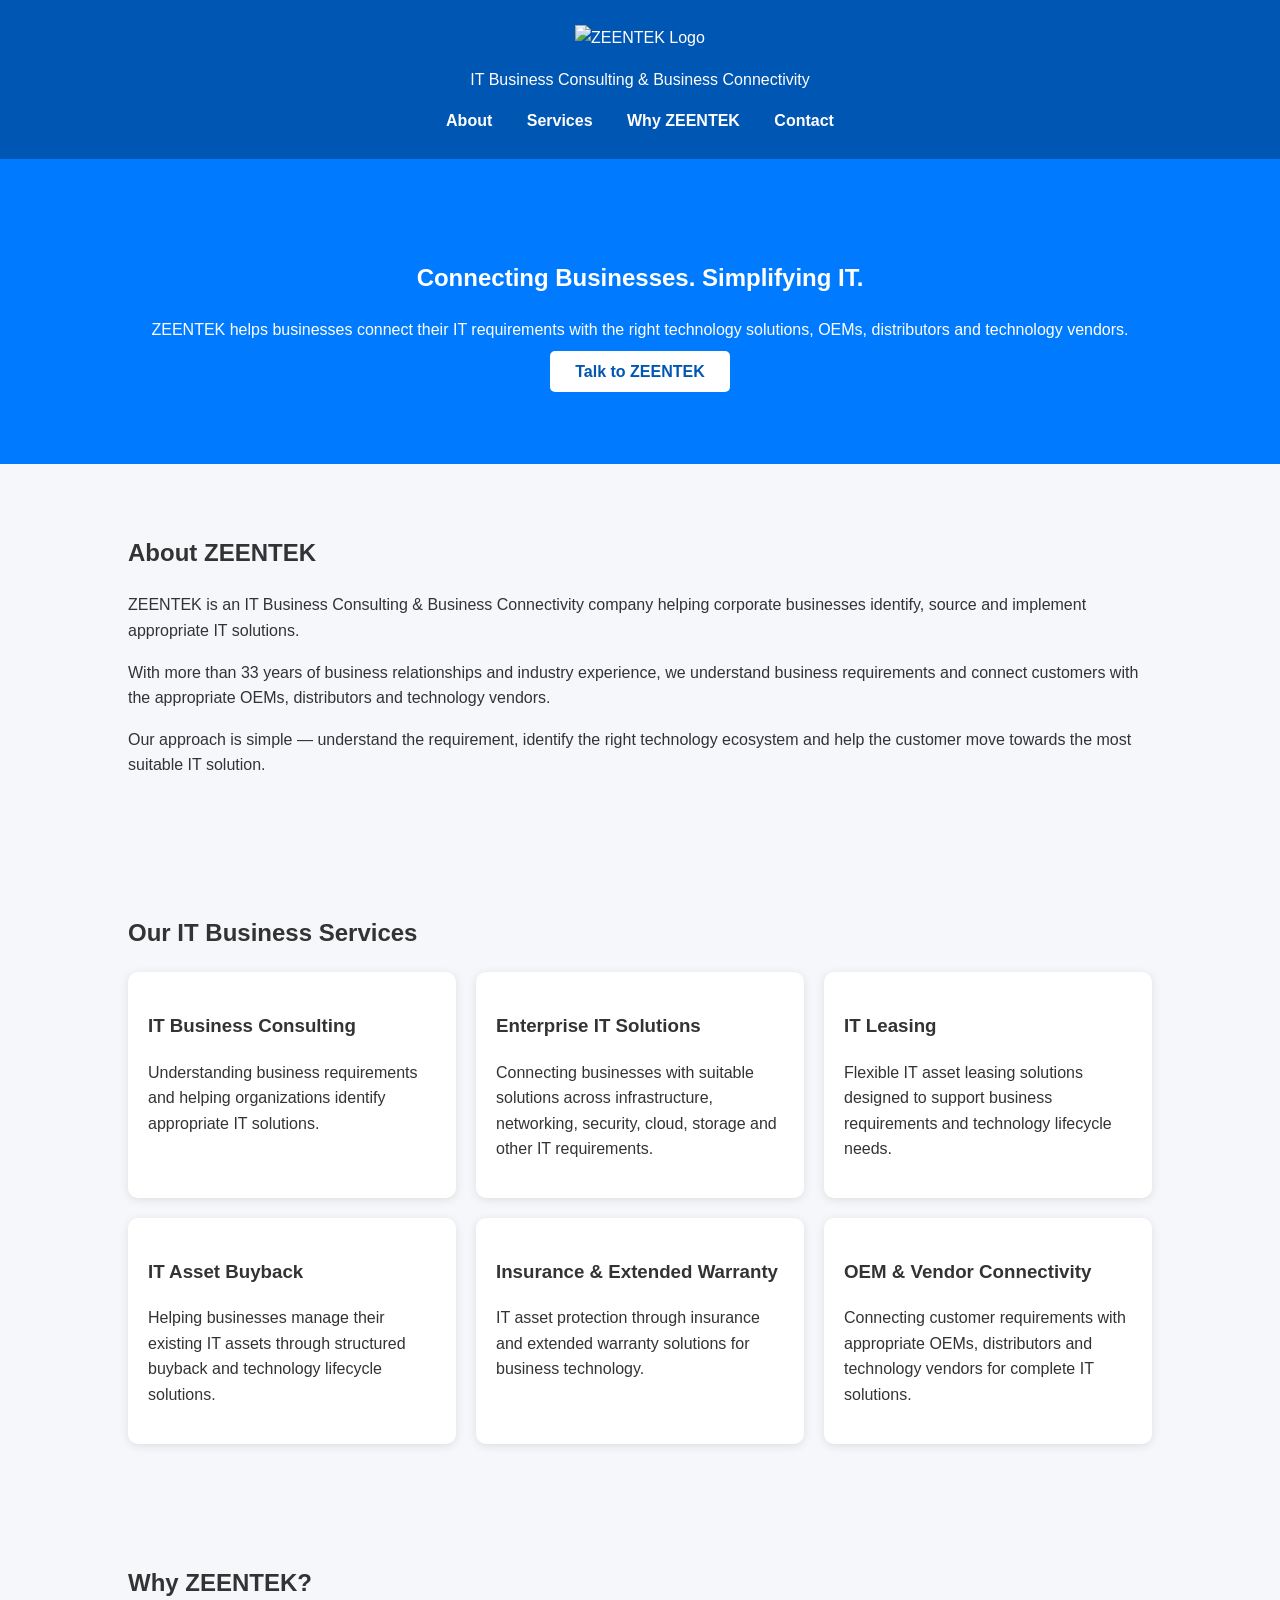
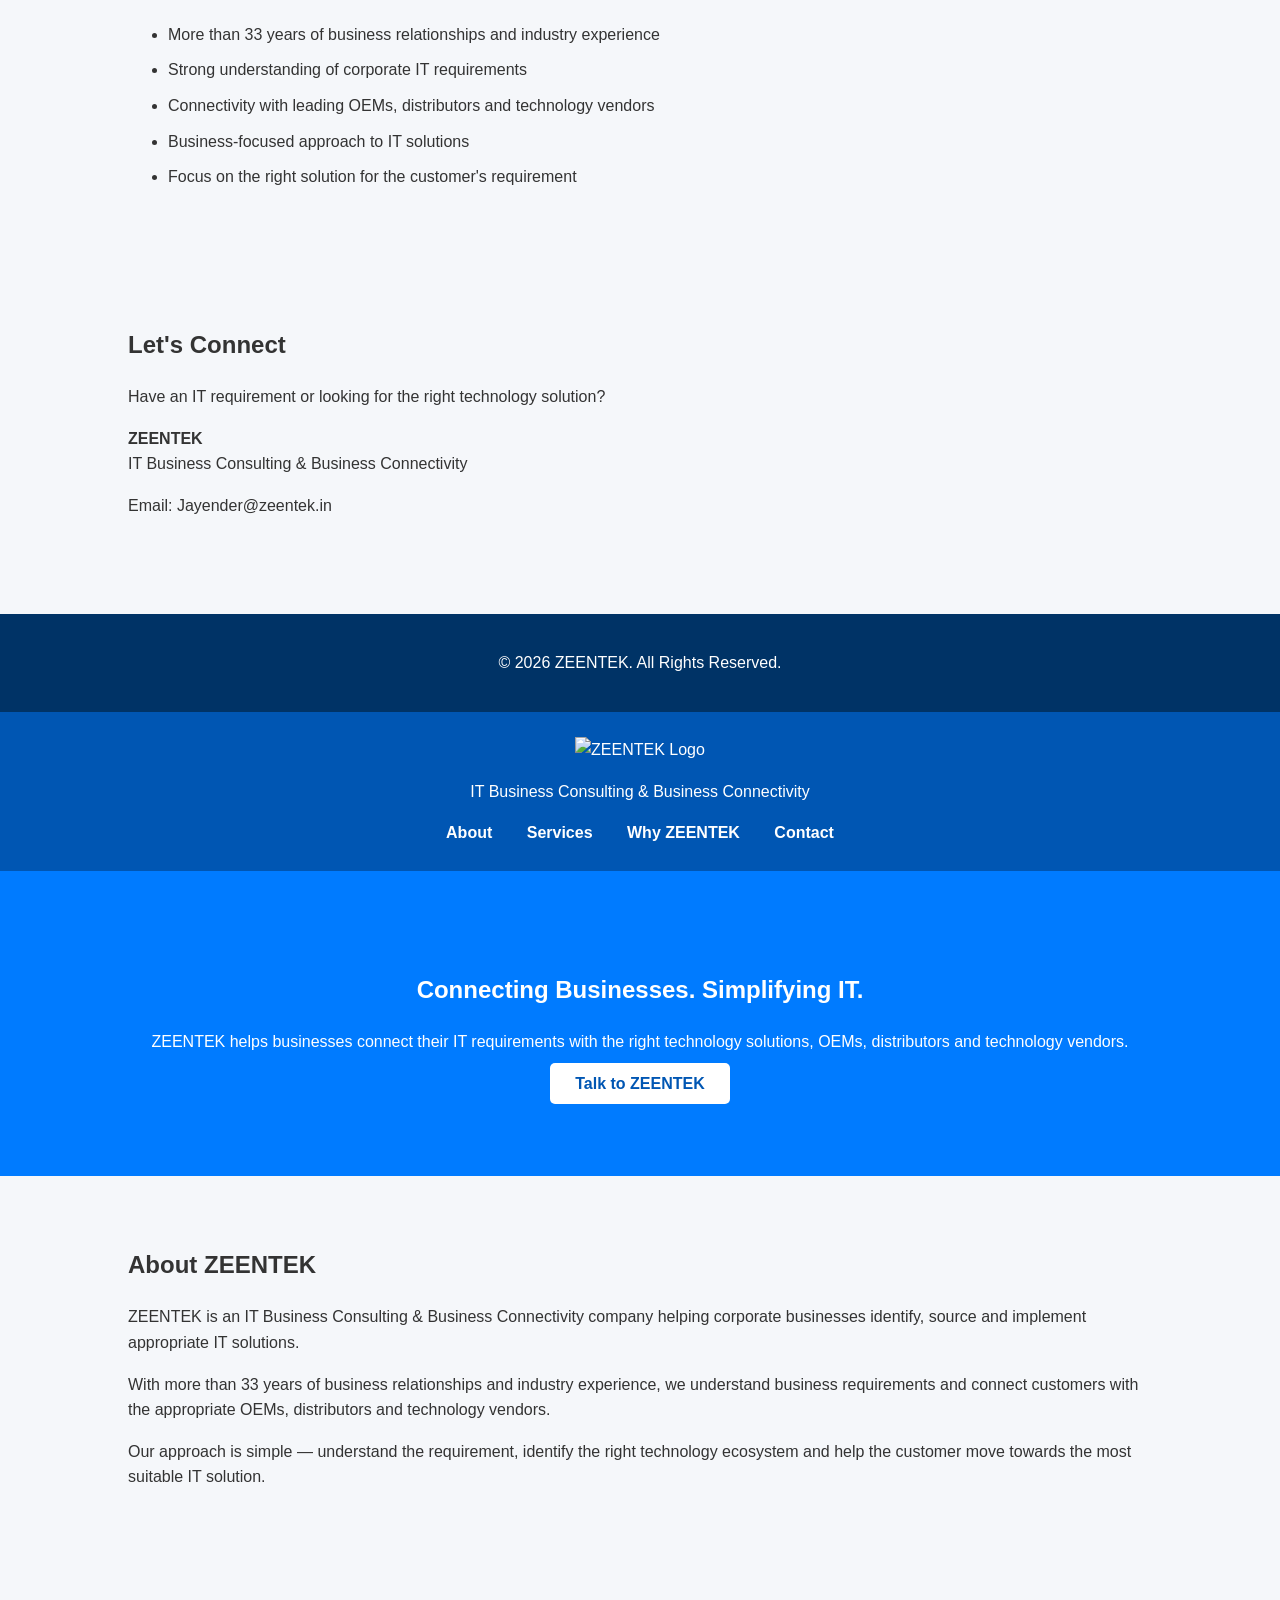
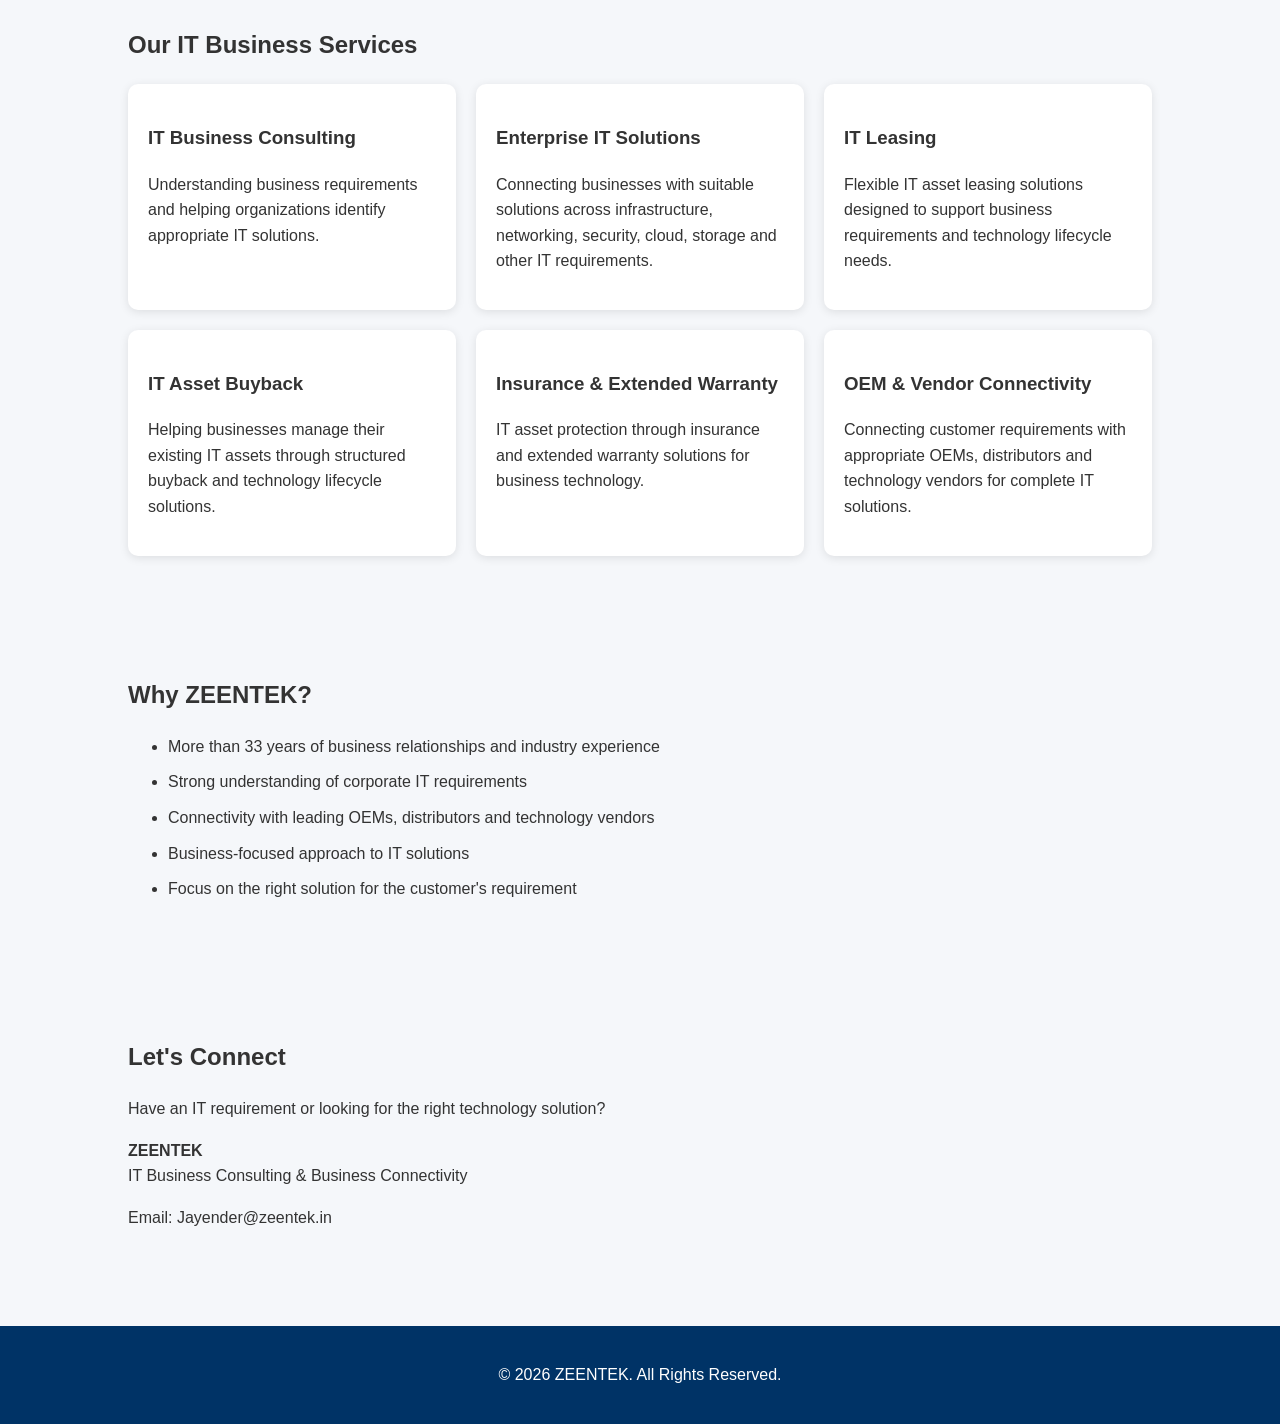
==== index.html @ 712357f9 "Update index.html" ====
<!DOCTYPE html>
<html lang="en">
<head>
<meta charset="UTF-8">
<meta name="viewport" content="width=device-width, initial-scale=1.0">

<title>ZEENTEK | IT Business Consulting & Business Connectivity</title>

<link rel="stylesheet" href="style.css">
</head>

<body>

<header>

<div class="container">

<img src="./Unnamed.png" alt="ZEENTEK Logo" class="logo">

<p>IT Business Consulting & Business Connectivity</p>

<nav>
<a href="#about">About</a>
<a href="#services">Services</a>
<a href="#why">Why ZEENTEK</a>
<a href="#contact">Contact</a>
</nav>

</div>

</header>


<section class="hero">

<h1>Connecting Businesses. Simplifying IT.</h1>

<p>
ZEENTEK helps businesses connect their IT requirements
with the right technology solutions, OEMs, distributors
and technology vendors.
</p>

<a href="#contact" class="button">Talk to ZEENTEK</a>

</section>


<section id="about">

<h2>About ZEENTEK</h2>

<p>
ZEENTEK is an IT Business Consulting & Business Connectivity
company helping corporate businesses identify, source and
implement appropriate IT solutions.
</p>

<p>
With more than 33 years of business relationships and
industry experience, we understand business requirements
and connect customers with the appropriate OEMs,
distributors and technology vendors.
</p>

<p>
Our approach is simple — understand the requirement,
identify the right technology ecosystem and help the
customer move towards the most suitable IT solution.
</p>

</section>


<section id="services">

<h2>Our IT Business Services</h2>

<div class="cards">

<div class="card">
<h3>IT Business Consulting</h3>
<p>
Understanding business requirements and helping organizations
identify appropriate IT solutions.
</p>
</div>

<div class="card">
<h3>Enterprise IT Solutions</h3>
<p>
Connecting businesses with suitable solutions across
infrastructure, networking, security, cloud, storage and
other IT requirements.
</p>
</div>

<div class="card">
<h3>IT Leasing</h3>
<p>
Flexible IT asset leasing solutions designed to support
business requirements and technology lifecycle needs.
</p>
</div>

<div class="card">
<h3>IT Asset Buyback</h3>
<p>
Helping businesses manage their existing IT assets through
structured buyback and technology lifecycle solutions.
</p>
</div>

<div class="card">
<h3>Insurance & Extended Warranty</h3>
<p>
IT asset protection through insurance and extended warranty
solutions for business technology.
</p>
</div>

<div class="card">
<h3>OEM & Vendor Connectivity</h3>
<p>
Connecting customer requirements with appropriate OEMs,
distributors and technology vendors for complete IT solutions.
</p>
</div>

</div>

</section>


<section id="why">

<h2>Why ZEENTEK?</h2>

<ul>

<li>More than 33 years of business relationships and industry experience</li>

<li>Strong understanding of corporate IT requirements</li>

<li>Connectivity with leading OEMs, distributors and technology vendors</li>

<li>Business-focused approach to IT solutions</li>

<li>Focus on the right solution for the customer's requirement</li>

</ul>

</section>


<section id="contact">

<h2>Let's Connect</h2>

<p>
Have an IT requirement or looking for the right technology solution?
</p>

<p>
<strong>ZEENTEK</strong><br>
IT Business Consulting & Business Connectivity
</p>

<p>
Email: Jayender@zeentek.in
</p>

</section>


<footer>

<p>© 2026 ZEENTEK. All Rights Reserved.</p>

</footer>

</body>
</html>


<!DOCTYPE html>
<html lang="en">
<head>
<meta charset="UTF-8">
<meta name="viewport" content="width=device-width, initial-scale=1.0">

<title>ZEENTEK | IT Business Consulting & Business Connectivity</title>

<link rel="stylesheet" href="style.css">
</head>

<body>

<header>

<div class="container">

<img src="Unnamed.png" alt="ZEENTEK Logo" class="logo">

<p>IT Business Consulting & Business Connectivity</p>

<nav>
<a href="#about">About</a>
<a href="#services">Services</a>
<a href="#why">Why ZEENTEK</a>
<a href="#contact">Contact</a>
</nav>

</div>

</header>


<section class="hero">

<h1>Connecting Businesses. Simplifying IT.</h1>

<p>
ZEENTEK helps businesses connect their IT requirements
with the right technology solutions, OEMs, distributors
and technology vendors.
</p>

<a href="#contact" class="button">Talk to ZEENTEK</a>

</section>


<section id="about">

<h2>About ZEENTEK</h2>

<p>
ZEENTEK is an IT Business Consulting & Business Connectivity
company helping corporate businesses identify, source and
implement appropriate IT solutions.
</p>

<p>
With more than 33 years of business relationships and
industry experience, we understand business requirements
and connect customers with the appropriate OEMs,
distributors and technology vendors.
</p>

<p>
Our approach is simple — understand the requirement,
identify the right technology ecosystem and help the
customer move towards the most suitable IT solution.
</p>

</section>


<section id="services">

<h2>Our IT Business Services</h2>

<div class="cards">

<div class="card">
<h3>IT Business Consulting</h3>
<p>
Understanding business requirements and helping organizations
identify appropriate IT solutions.
</p>
</div>

<div class="card">
<h3>Enterprise IT Solutions</h3>
<p>
Connecting businesses with suitable solutions across
infrastructure, networking, security, cloud, storage and
other IT requirements.
</p>
</div>

<div class="card">
<h3>IT Leasing</h3>
<p>
Flexible IT asset leasing solutions designed to support
business requirements and technology lifecycle needs.
</p>
</div>

<div class="card">
<h3>IT Asset Buyback</h3>
<p>
Helping businesses manage their existing IT assets through
structured buyback and technology lifecycle solutions.
</p>
</div>

<div class="card">
<h3>Insurance & Extended Warranty</h3>
<p>
IT asset protection through insurance and extended warranty
solutions for business technology.
</p>
</div>

<div class="card">
<h3>OEM & Vendor Connectivity</h3>
<p>
Connecting customer requirements with appropriate OEMs,
distributors and technology vendors for complete IT solutions.
</p>
</div>

</div>

</section>


<section id="why">

<h2>Why ZEENTEK?</h2>

<ul>

<li>More than 33 years of business relationships and industry experience</li>

<li>Strong understanding of corporate IT requirements</li>

<li>Connectivity with leading OEMs, distributors and technology vendors</li>

<li>Business-focused approach to IT solutions</li>

<li>Focus on the right solution for the customer's requirement</li>

</ul>

</section>


<section id="contact">

<h2>Let's Connect</h2>

<p>
Have an IT requirement or looking for the right technology solution?
</p>

<p>
<strong>ZEENTEK</strong><br>
IT Business Consulting & Business Connectivity
</p>

<p>
Email: Jayender@zeentek.in
</p>

</section>


<footer>

<p>© 2026 ZEENTEK. All Rights Reserved.</p>

</footer>

</body>
</html>
---- style.css ----
body{

font-family:Arial,Helvetica,sans-serif;

margin:0;

padding:0;

background:#f5f7fa;

color:#333;

line-height:1.6;

}

header{

background:#0056b3;

color:white;

padding:25px;

text-align:center;

}

header h1{

margin:0;

font-size:42px;

}

nav{

margin-top:15px;

}

nav a{

color:white;

text-decoration:none;

margin:0 15px;

font-weight:bold;

}

.hero{

background:#007bff;

color:white;

padding:80px 20px;

text-align:center;

}

.hero h2{

font-size:38px;

margin-bottom:20px;

}

.button{

background:white;

color:#0056b3;

padding:12px 25px;

text-decoration:none;

border-radius:5px;

font-weight:bold;

}

section{

padding:50px 10%;

}

.cards{

display:grid;

grid-template-columns:repeat(auto-fit,minmax(250px,1fr));

gap:20px;

}

.card{

background:white;

padding:20px;

border-radius:10px;

box-shadow:0 2px 10px rgba(0,0,0,0.1);

}

footer{

background:#003366;

color:white;

text-align:center;

padding:20px;

margin-top:30px;

}

ul li{

margin-bottom:10px;
}
---- style.css ----
body{

font-family:Arial,Helvetica,sans-serif;

margin:0;

padding:0;

background:#f5f7fa;

color:#333;

line-height:1.6;

}

header{

background:#0056b3;

color:white;

padding:25px;

text-align:center;

}

header h1{

margin:0;

font-size:42px;

}

nav{

margin-top:15px;

}

nav a{

color:white;

text-decoration:none;

margin:0 15px;

font-weight:bold;

}

.hero{

background:#007bff;

color:white;

padding:80px 20px;

text-align:center;

}

.hero h2{

font-size:38px;

margin-bottom:20px;

}

.button{

background:white;

color:#0056b3;

padding:12px 25px;

text-decoration:none;

border-radius:5px;

font-weight:bold;

}

section{

padding:50px 10%;

}

.cards{

display:grid;

grid-template-columns:repeat(auto-fit,minmax(250px,1fr));

gap:20px;

}

.card{

background:white;

padding:20px;

border-radius:10px;

box-shadow:0 2px 10px rgba(0,0,0,0.1);

}

footer{

background:#003366;

color:white;

text-align:center;

padding:20px;

margin-top:30px;

}

ul li{

margin-bottom:10px;
}
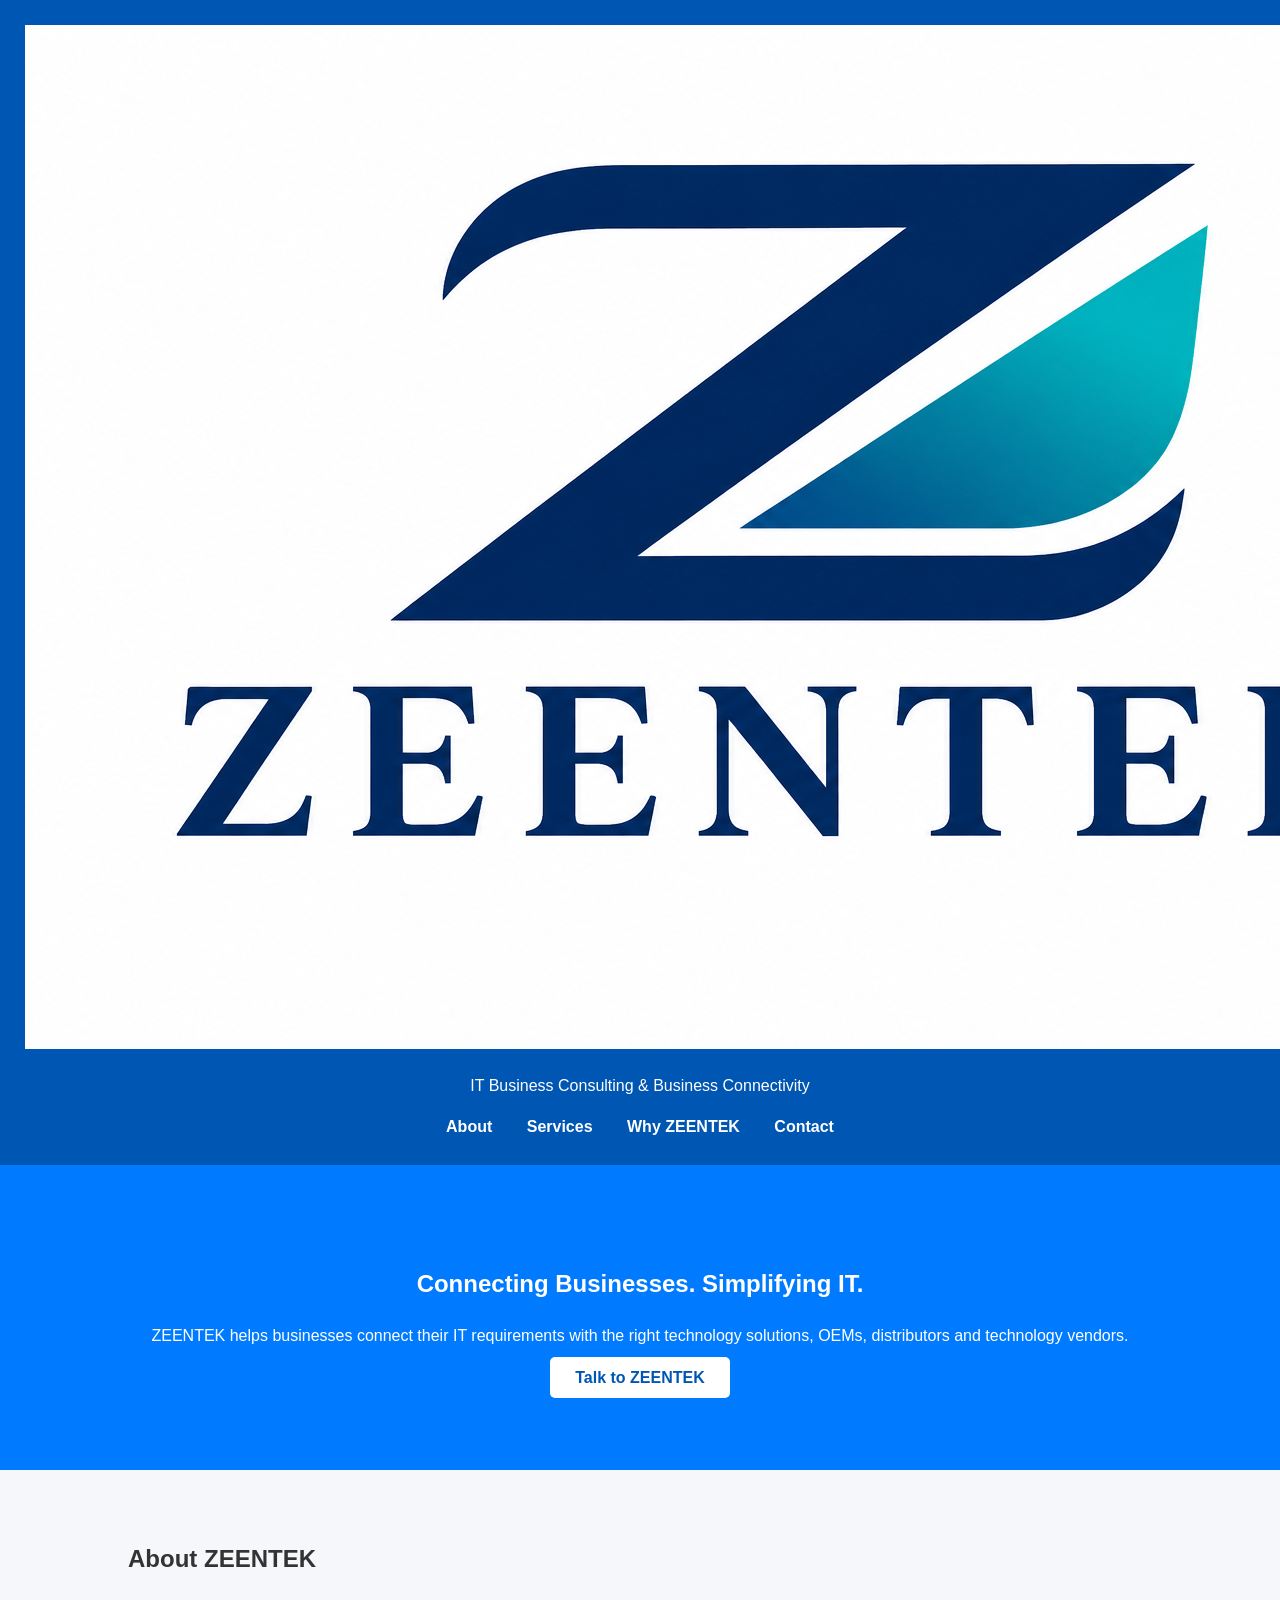
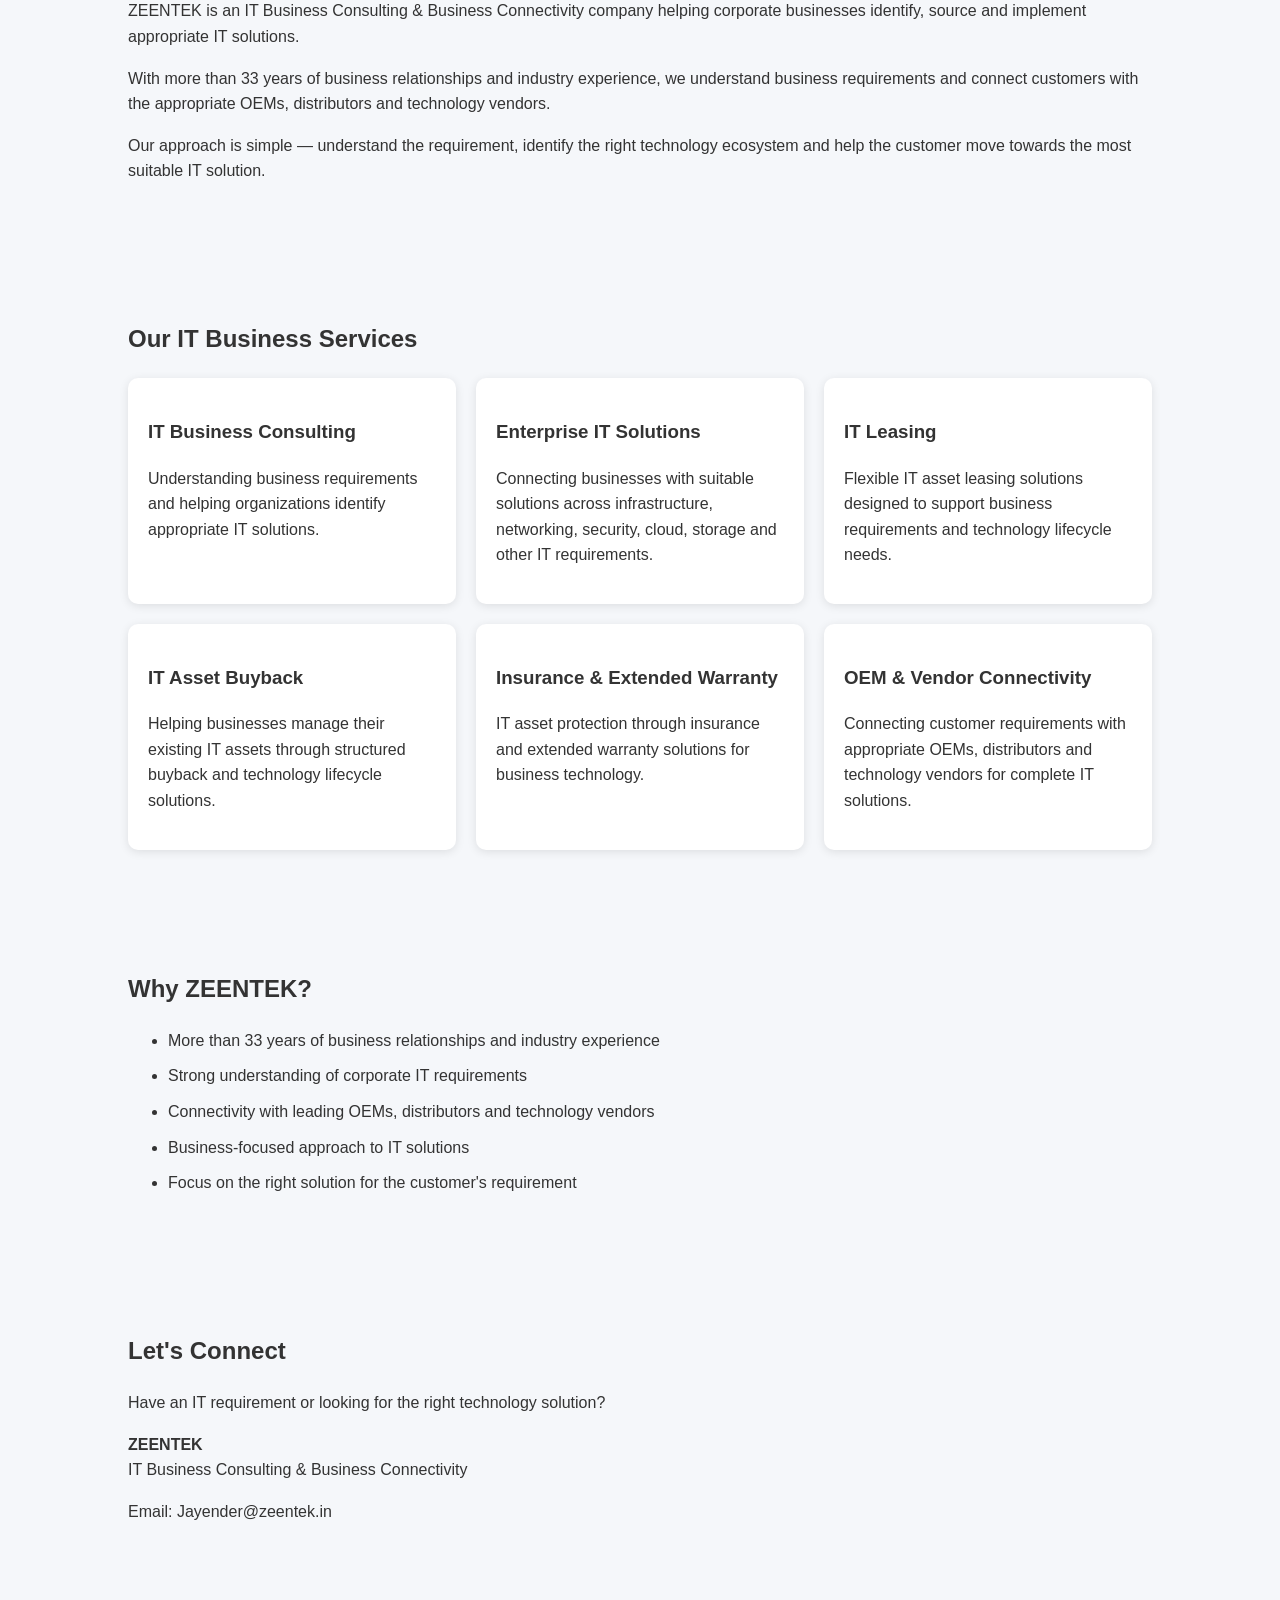
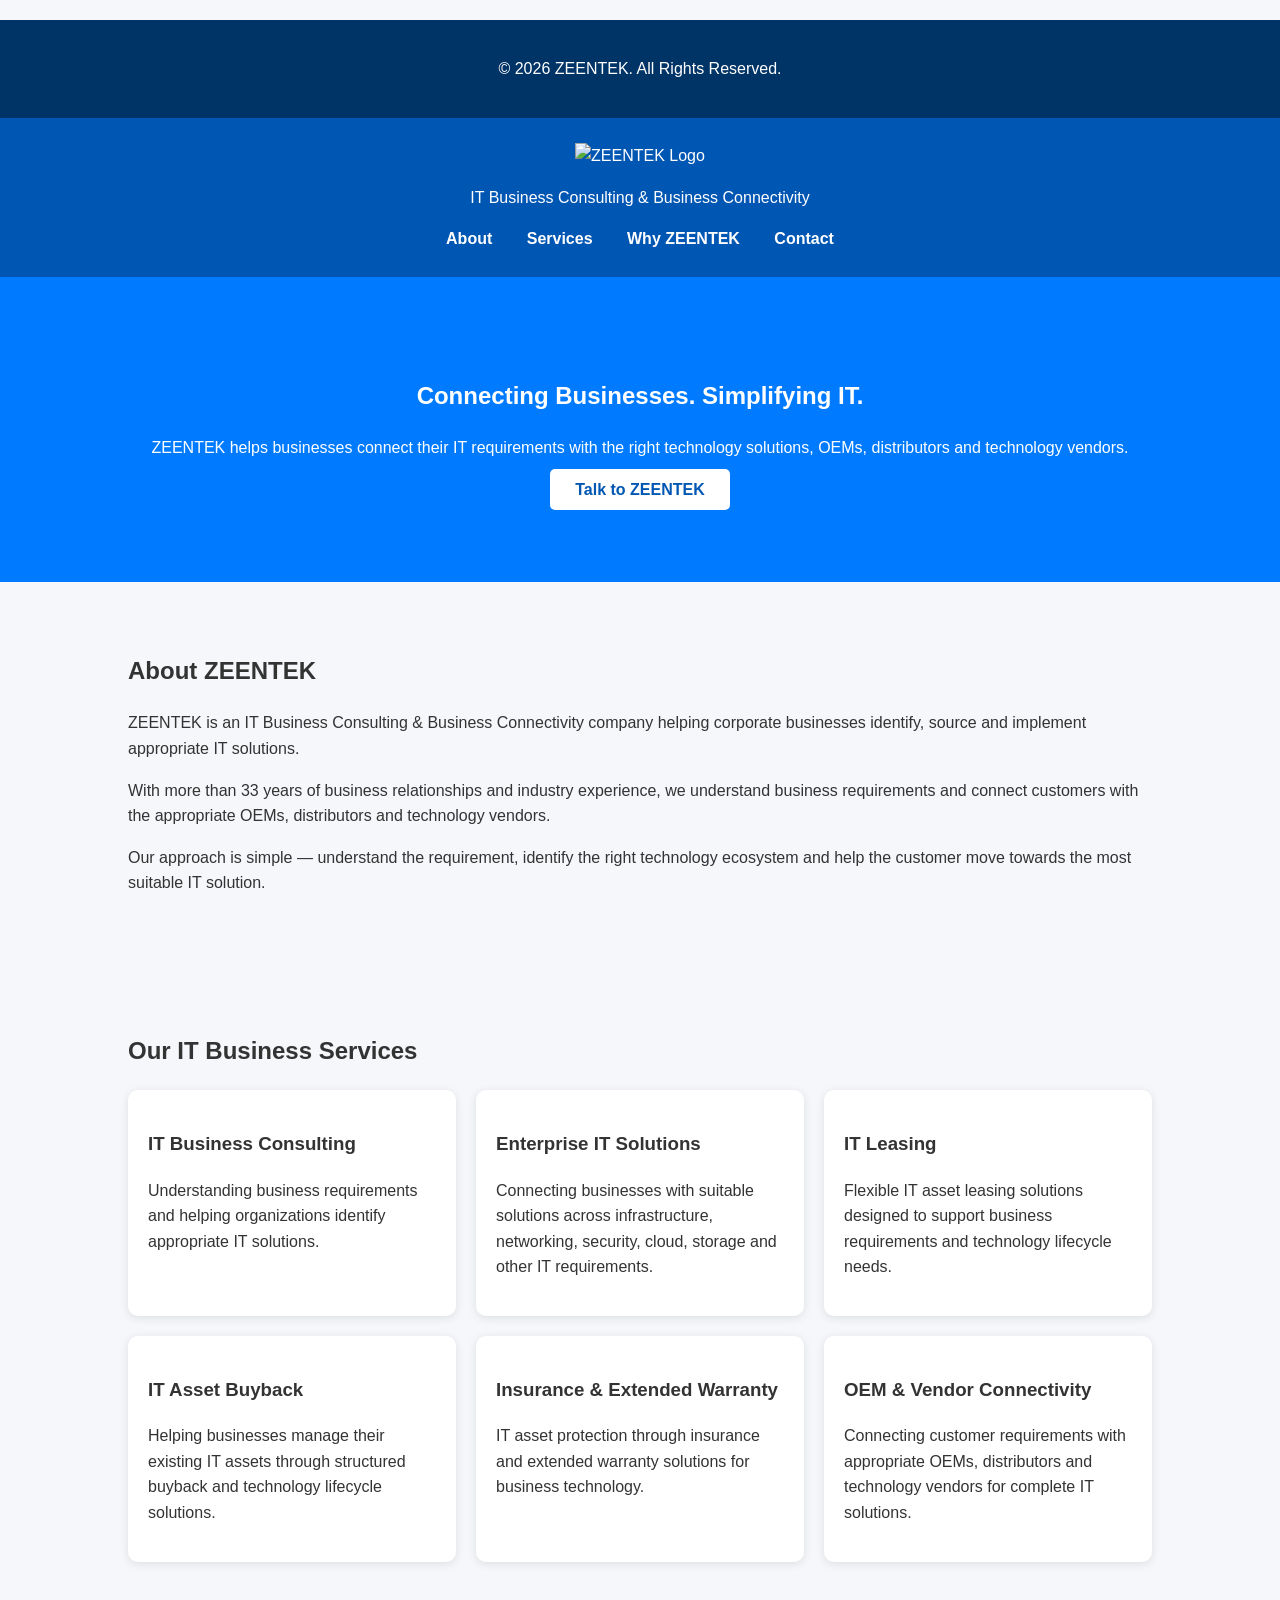
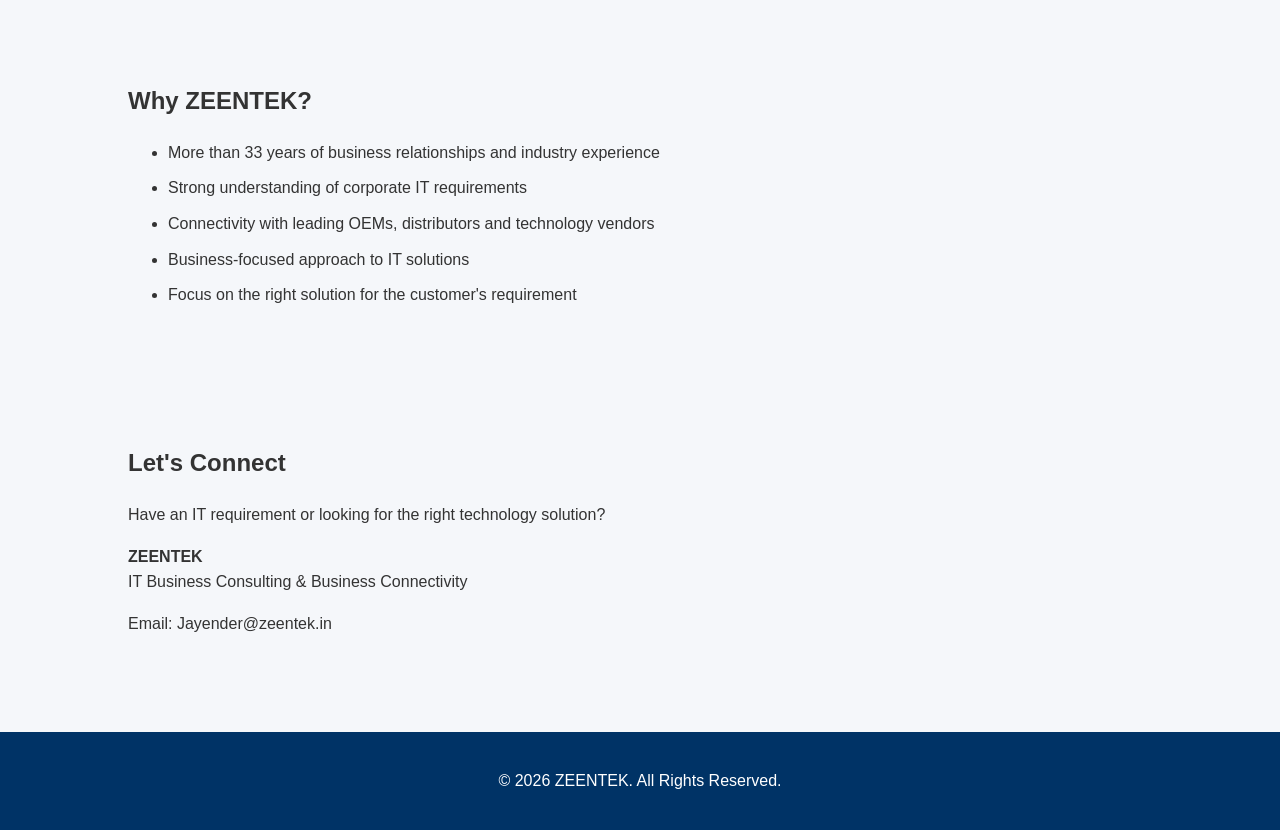
==== commit 14984bd0: "Update index.html" ====
--- a/index.html
+++ b/index.html
@@ -15,7 +15,7 @@
 
 <div class="container">
 
-<img src="./Unnamed.png" alt="ZEENTEK Logo" class="logo">
+<img src="./unnamed.png" alt="ZEENTEK Logo" class="logo">
 
 <p>IT Business Consulting & Business Connectivity</p>
 
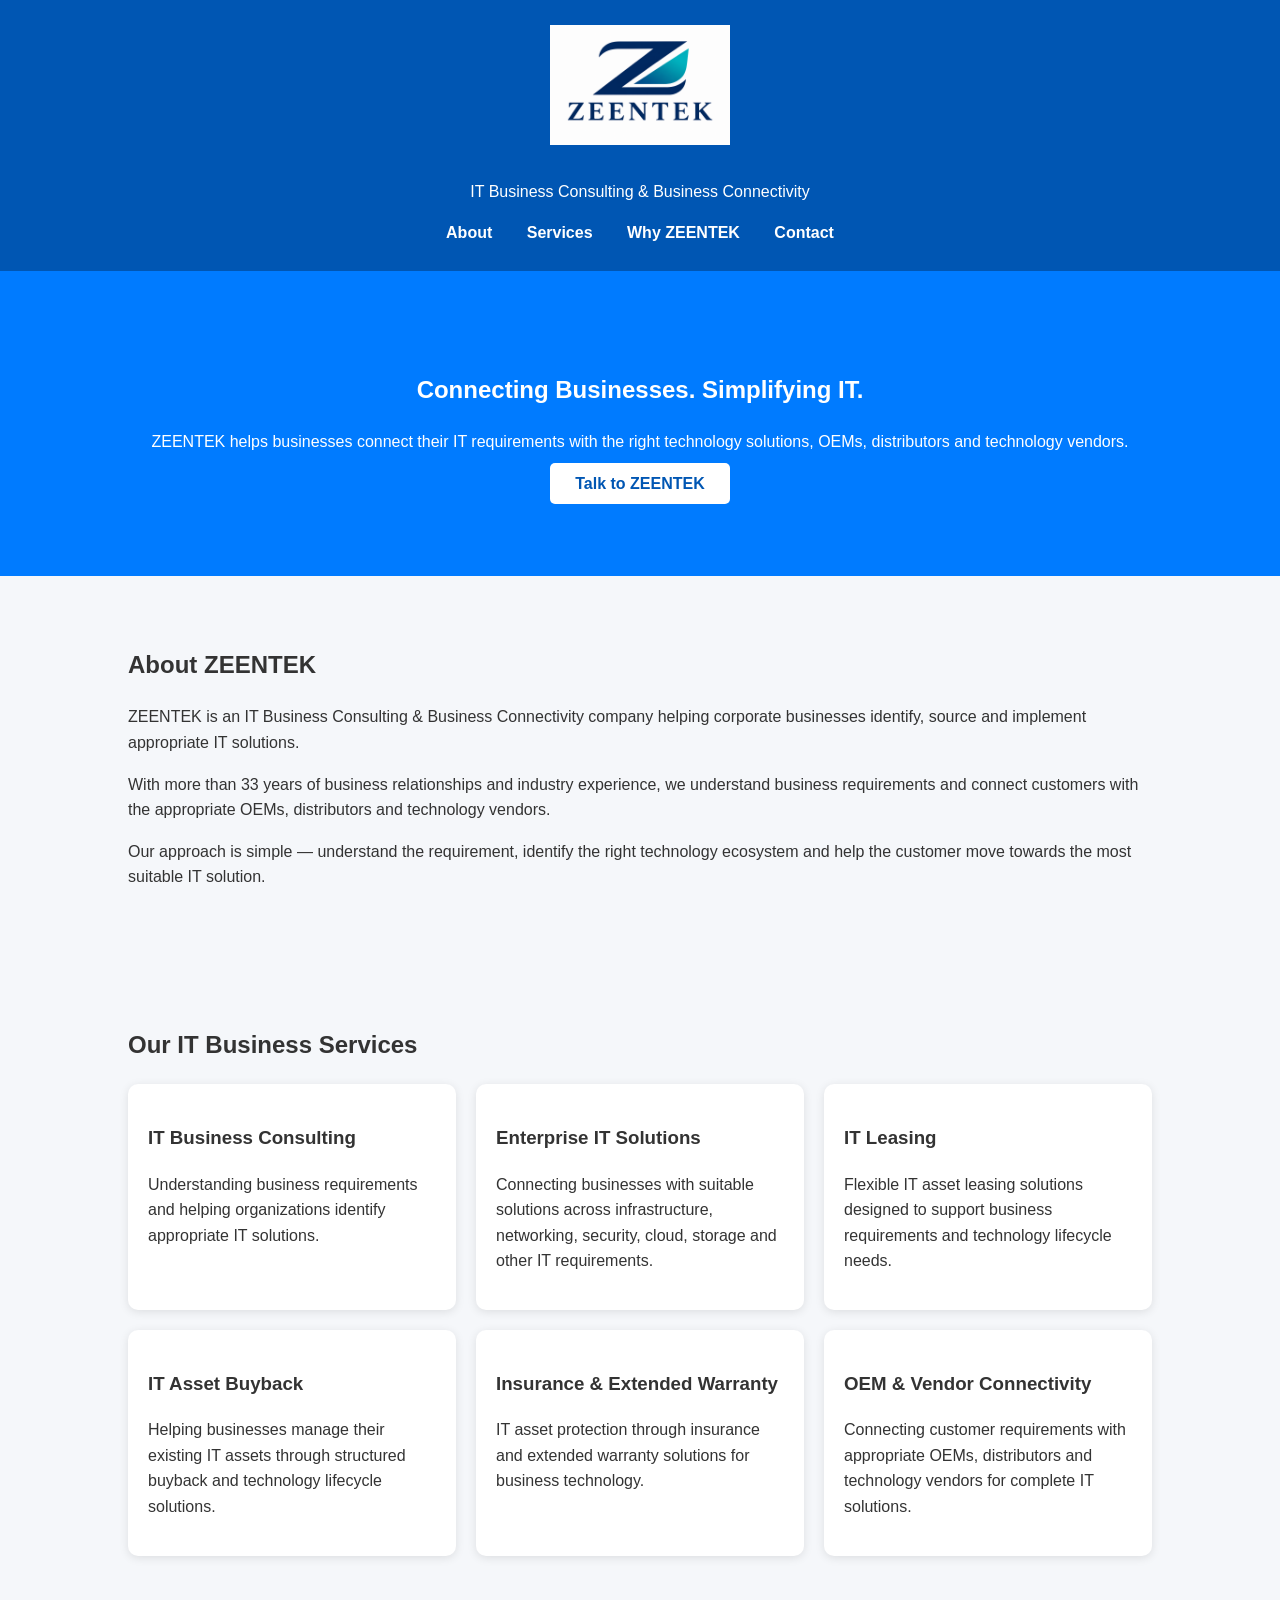
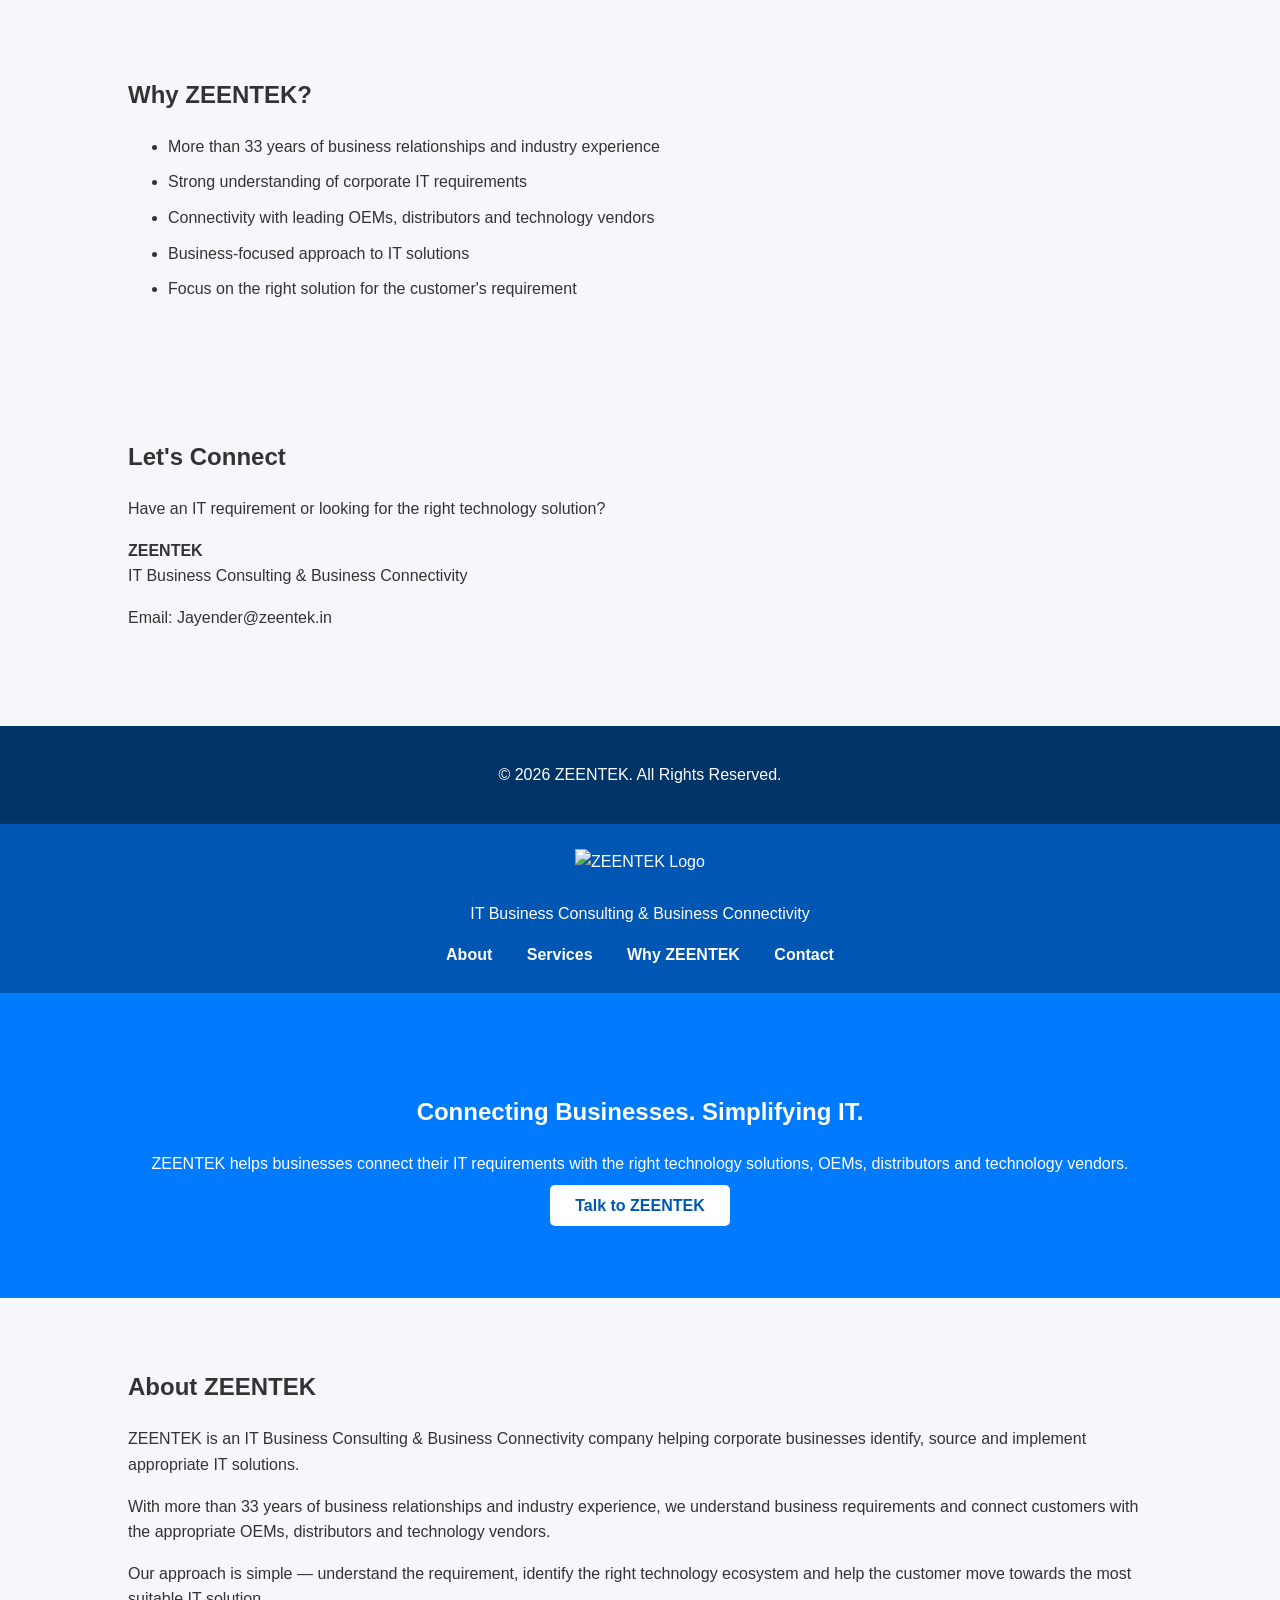
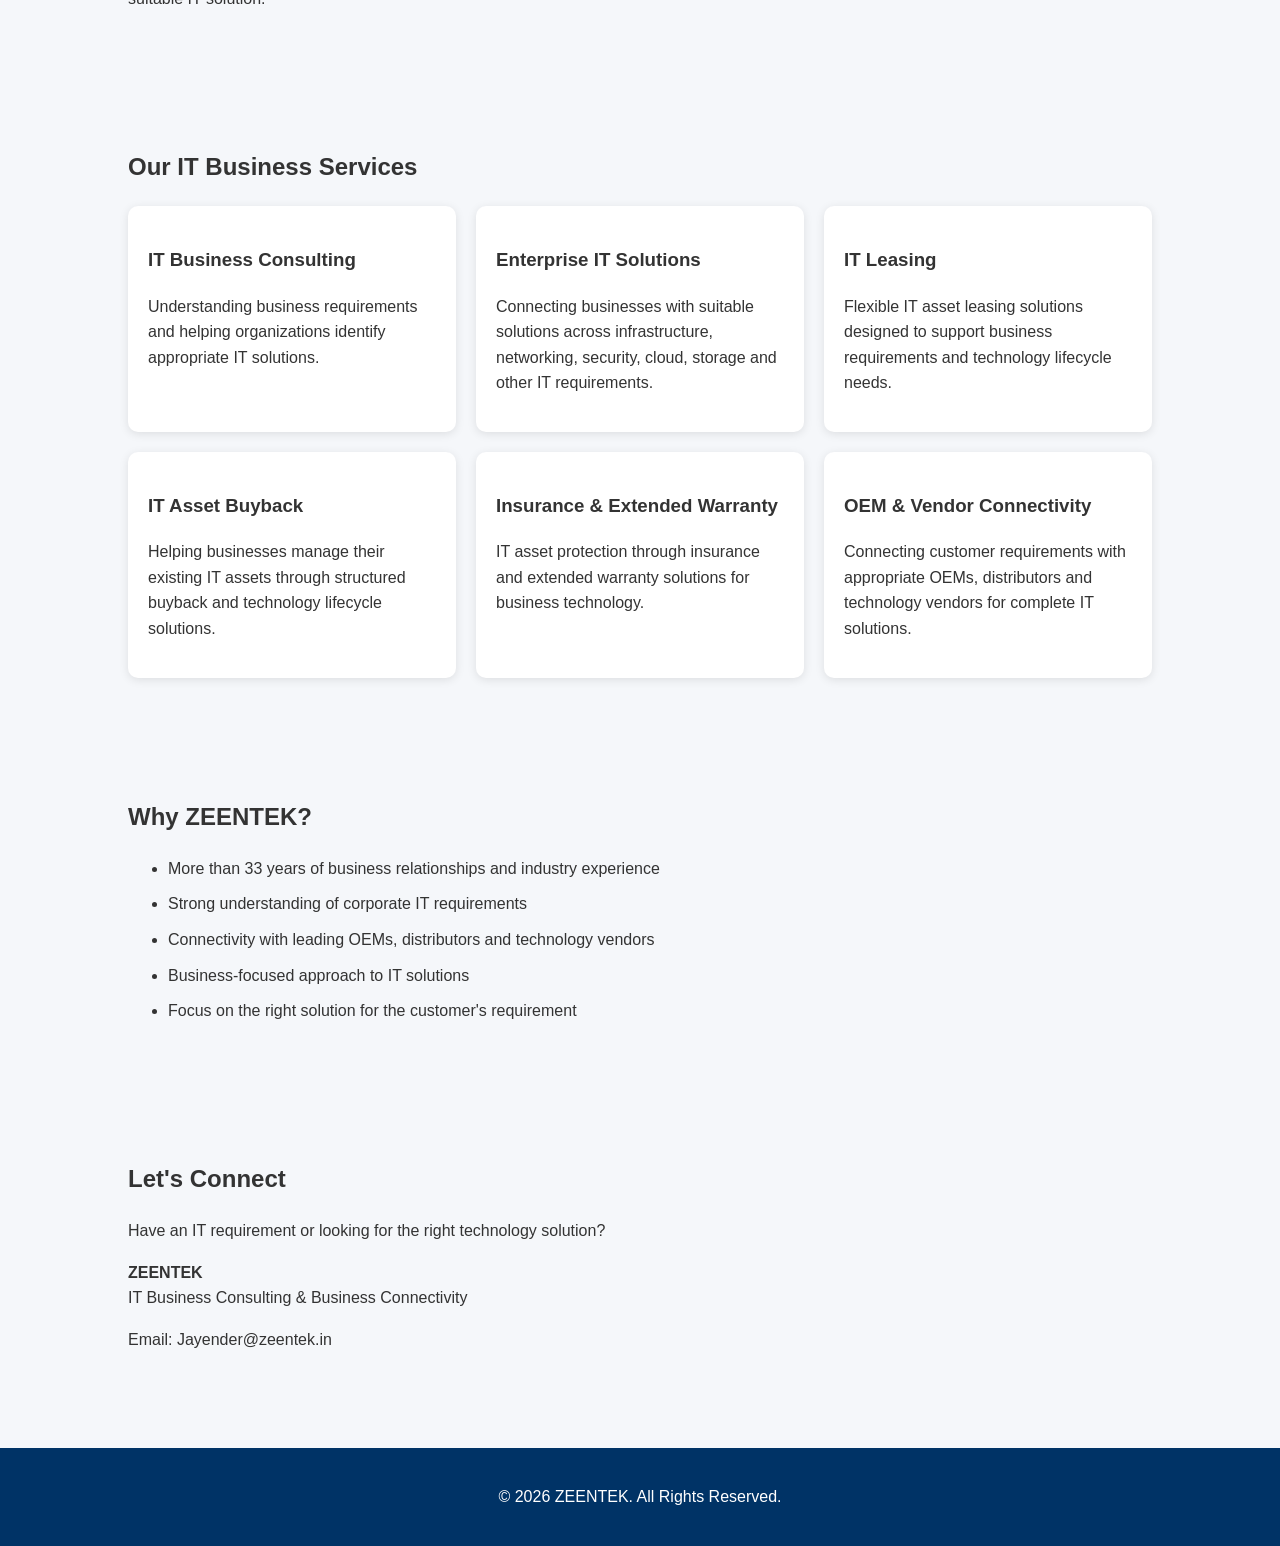
==== commit 5124ac13: "Update index.html" ====
--- a/index.html
+++ b/index.html
@@ -15,7 +15,7 @@
 
 <div class="container">
 
-<img src="./unnamed.png" alt="ZEENTEK Logo" class="logo">
+<img src="./unnamed.png" alt="Zeentek Logo" class="logo" style="width:180px;height:auto;">
 
 <p>IT Business Consulting & Business Connectivity</p>
 
--- a/style.css
+++ b/style.css
@@ -13,6 +13,15 @@
 line-height:1.6;
 
 }
+  .logo{
+    width:180px;
+    height:auto;
+    display:bolck;
+    margin:0 auto 10px;
+  }
+header{
+    ...
+  }
 
 header{
 
--- a/style.css
+++ b/style.css
@@ -13,6 +13,15 @@
 line-height:1.6;
 
 }
+  .logo{
+    width:180px;
+    height:auto;
+    display:bolck;
+    margin:0 auto 10px;
+  }
+header{
+    ...
+  }
 
 header{
 
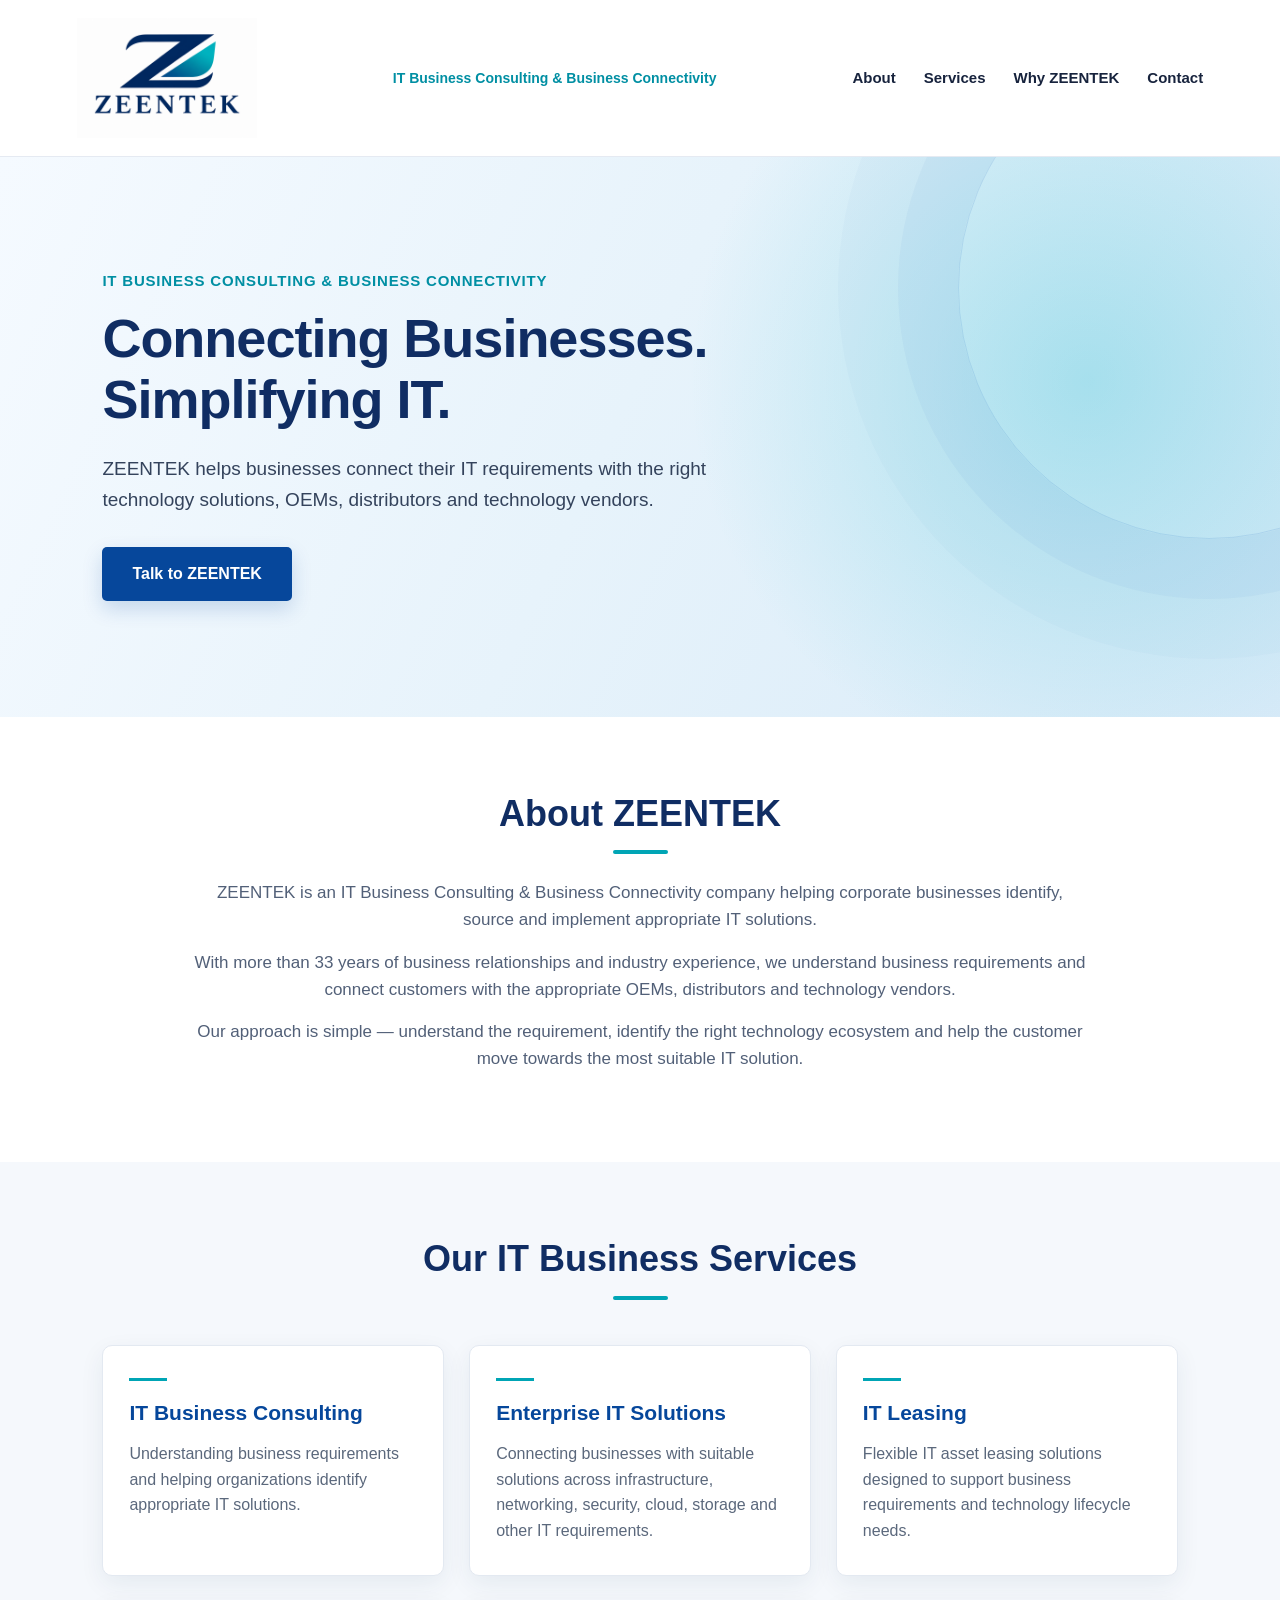
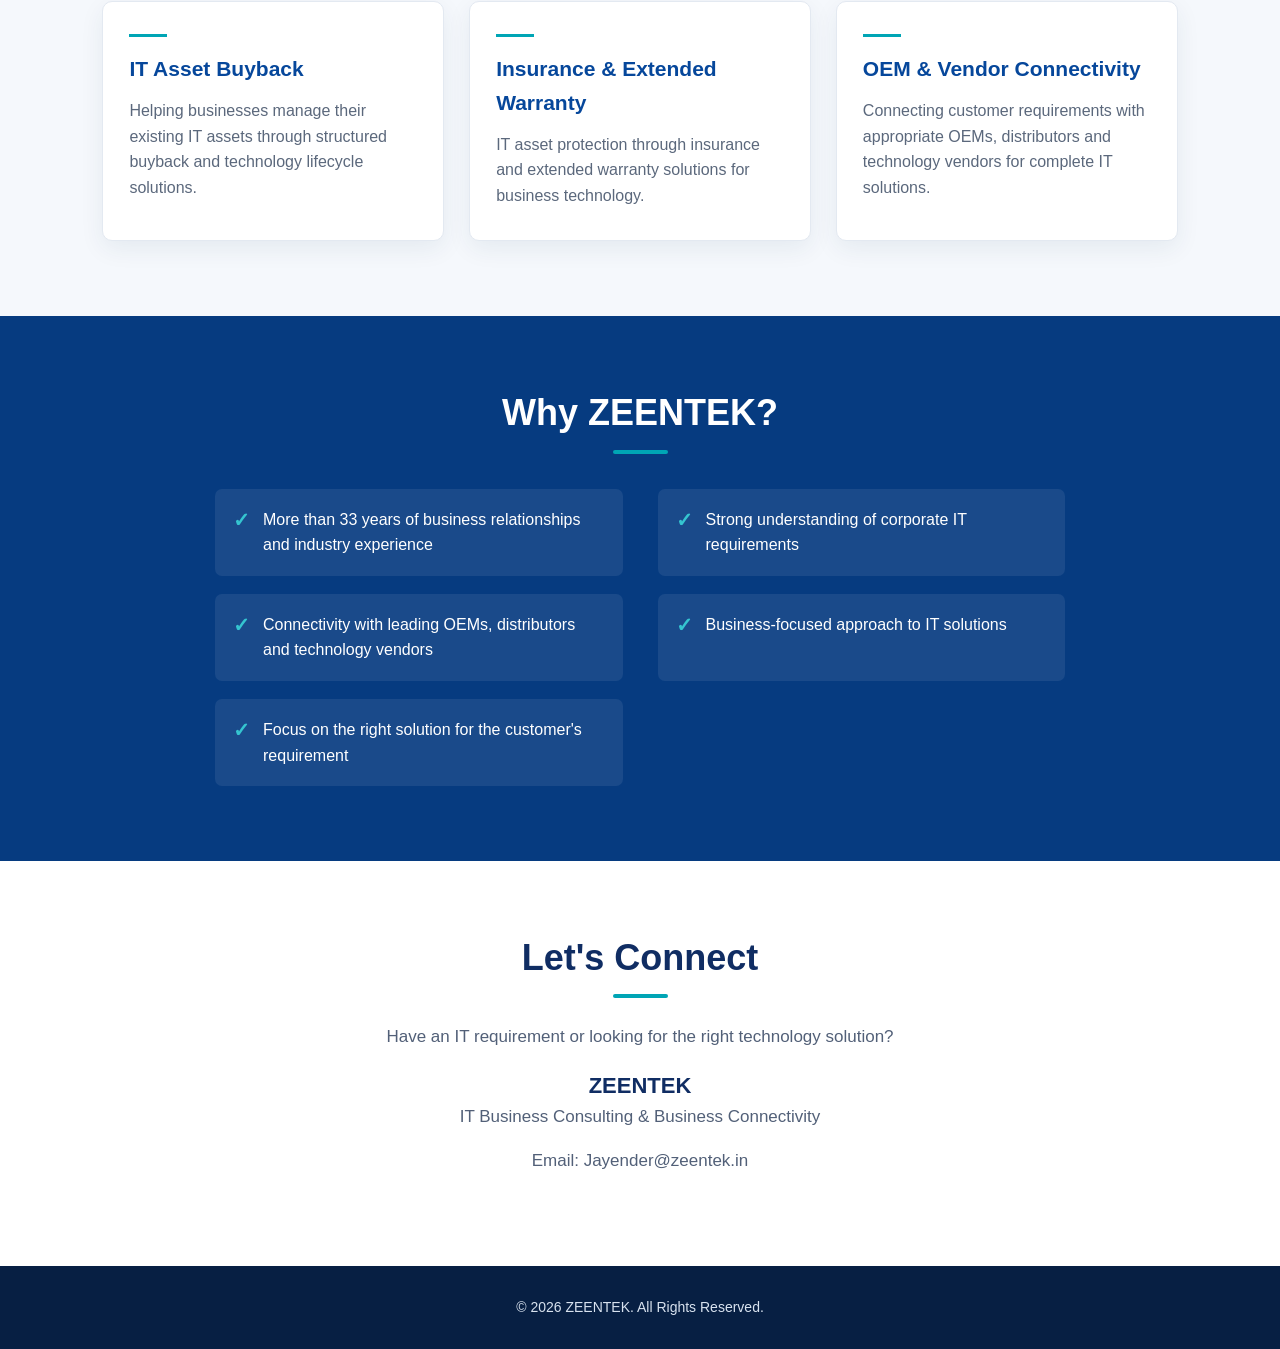
==== commit e7b3951e: "Update index.html" ====
--- a/index.html
+++ b/index.html
@@ -181,188 +181,3 @@
 
 </body>
 </html>
-
-
-<!DOCTYPE html>
-<html lang="en">
-<head>
-<meta charset="UTF-8">
-<meta name="viewport" content="width=device-width, initial-scale=1.0">
-
-<title>ZEENTEK | IT Business Consulting & Business Connectivity</title>
-
-<link rel="stylesheet" href="style.css">
-</head>
-
-<body>
-
-<header>
-
-<div class="container">
-
-<img src="Unnamed.png" alt="ZEENTEK Logo" class="logo">
-
-<p>IT Business Consulting & Business Connectivity</p>
-
-<nav>
-<a href="#about">About</a>
-<a href="#services">Services</a>
-<a href="#why">Why ZEENTEK</a>
-<a href="#contact">Contact</a>
-</nav>
-
-</div>
-
-</header>
-
-
-<section class="hero">
-
-<h1>Connecting Businesses. Simplifying IT.</h1>
-
-<p>
-ZEENTEK helps businesses connect their IT requirements
-with the right technology solutions, OEMs, distributors
-and technology vendors.
-</p>
-
-<a href="#contact" class="button">Talk to ZEENTEK</a>
-
-</section>
-
-
-<section id="about">
-
-<h2>About ZEENTEK</h2>
-
-<p>
-ZEENTEK is an IT Business Consulting & Business Connectivity
-company helping corporate businesses identify, source and
-implement appropriate IT solutions.
-</p>
-
-<p>
-With more than 33 years of business relationships and
-industry experience, we understand business requirements
-and connect customers with the appropriate OEMs,
-distributors and technology vendors.
-</p>
-
-<p>
-Our approach is simple — understand the requirement,
-identify the right technology ecosystem and help the
-customer move towards the most suitable IT solution.
-</p>
-
-</section>
-
-
-<section id="services">
-
-<h2>Our IT Business Services</h2>
-
-<div class="cards">
-
-<div class="card">
-<h3>IT Business Consulting</h3>
-<p>
-Understanding business requirements and helping organizations
-identify appropriate IT solutions.
-</p>
-</div>
-
-<div class="card">
-<h3>Enterprise IT Solutions</h3>
-<p>
-Connecting businesses with suitable solutions across
-infrastructure, networking, security, cloud, storage and
-other IT requirements.
-</p>
-</div>
-
-<div class="card">
-<h3>IT Leasing</h3>
-<p>
-Flexible IT asset leasing solutions designed to support
-business requirements and technology lifecycle needs.
-</p>
-</div>
-
-<div class="card">
-<h3>IT Asset Buyback</h3>
-<p>
-Helping businesses manage their existing IT assets through
-structured buyback and technology lifecycle solutions.
-</p>
-</div>
-
-<div class="card">
-<h3>Insurance & Extended Warranty</h3>
-<p>
-IT asset protection through insurance and extended warranty
-solutions for business technology.
-</p>
-</div>
-
-<div class="card">
-<h3>OEM & Vendor Connectivity</h3>
-<p>
-Connecting customer requirements with appropriate OEMs,
-distributors and technology vendors for complete IT solutions.
-</p>
-</div>
-
-</div>
-
-</section>
-
-
-<section id="why">
-
-<h2>Why ZEENTEK?</h2>
-
-<ul>
-
-<li>More than 33 years of business relationships and industry experience</li>
-
-<li>Strong understanding of corporate IT requirements</li>
-
-<li>Connectivity with leading OEMs, distributors and technology vendors</li>
-
-<li>Business-focused approach to IT solutions</li>
-
-<li>Focus on the right solution for the customer's requirement</li>
-
-</ul>
-
-</section>
-
-
-<section id="contact">
-
-<h2>Let's Connect</h2>
-
-<p>
-Have an IT requirement or looking for the right technology solution?
-</p>
-
-<p>
-<strong>ZEENTEK</strong><br>
-IT Business Consulting & Business Connectivity
-</p>
-
-<p>
-Email: Jayender@zeentek.in
-</p>
-
-</section>
-
-
-<footer>
-
-<p>© 2026 ZEENTEK. All Rights Reserved.</p>
-
-</footer>
-
-</body>
-</html>
--- a/style.css
+++ b/style.css
@@ -1,145 +1,420 @@
-body{
-
-font-family:Arial,Helvetica,sans-serif;
-
-margin:0;
-
-padding:0;
-
-background:#f5f7fa;
-
-color:#333;
-
-line-height:1.6;
-
-}
-  .logo{
-    width:180px;
-    height:auto;
-    display:bolck;
-    margin:0 auto 10px;
-  }
-header{
-    ...
-  }
-
-header{
-
-background:#0056b3;
-
-color:white;
-
-padding:25px;
-
-text-align:center;
-
-}
-
-header h1{
-
-margin:0;
-
-font-size:42px;
-
-}
-
-nav{
-
-margin-top:15px;
-
-}
-
-nav a{
-
-color:white;
-
-text-decoration:none;
-
-margin:0 15px;
-
-font-weight:bold;
-
-}
-
-.hero{
-
-background:#007bff;
-
-color:white;
-
-padding:80px 20px;
-
-text-align:center;
-
-}
-
-.hero h2{
-
-font-size:38px;
-
-margin-bottom:20px;
-
-}
-
-.button{
-
-background:white;
-
-color:#0056b3;
-
-padding:12px 25px;
-
-text-decoration:none;
-
-border-radius:5px;
-
-font-weight:bold;
-
-}
-
-section{
-
-padding:50px 10%;
-
-}
-
-.cards{
-
-display:grid;
-
-grid-template-columns:repeat(auto-fit,minmax(250px,1fr));
-
-gap:20px;
-
-}
-
-.card{
-
-background:white;
-
-padding:20px;
-
-border-radius:10px;
-
-box-shadow:0 2px 10px rgba(0,0,0,0.1);
-
-}
-
-footer{
-
-background:#003366;
-
-color:white;
-
-text-align:center;
-
-padding:20px;
-
-margin-top:30px;
-
-}
-
-ul li{
-
-margin-bottom:10px;
-}
+
+/* ================================
+   ZEENTEK - Professional Website
+   ================================ */
+
+* {
+    box-sizing: border-box;
+}
+
+html {
+    scroll-behavior: smooth;
+}
+
+body {
+    font-family: Arial, Helvetica, sans-serif;
+    margin: 0;
+    padding: 0;
+    background: #ffffff;
+    color: #17233d;
+    line-height: 1.6;
+}
+
+/* ================================
+   HEADER
+   ================================ */
+
+header {
+    background: #ffffff;
+    color: #102d63;
+    padding: 18px 6%;
+    border-bottom: 1px solid #e5eaf2;
+}
+
+header .container {
+    max-width: 1200px;
+    margin: auto;
+    display: flex;
+    align-items: center;
+    justify-content: space-between;
+    gap: 30px;
+}
+
+.logo {
+    width: 180px;
+    height: auto;
+    display: block;
+}
+
+header p {
+    margin: 0;
+    color: #008fa3;
+    font-size: 14px;
+    font-weight: 600;
+}
+
+nav {
+    display: flex;
+    align-items: center;
+    gap: 28px;
+}
+
+nav a {
+    color: #17233d;
+    text-decoration: none;
+    font-weight: 600;
+    font-size: 15px;
+    transition: color 0.3s ease;
+}
+
+nav a:hover {
+    color: #008fa3;
+}
+
+/* ================================
+   HERO
+   ================================ */
+
+.hero {
+    position: relative;
+    overflow: hidden;
+    background:
+        radial-gradient(circle at 85% 40%, rgba(0, 180, 200, 0.25), transparent 35%),
+        linear-gradient(115deg, #f5faff 0%, #e7f3fb 48%, #d7eaf8 100%);
+    padding: 105px 8%;
+    min-height: 560px;
+    display: flex;
+    flex-direction: column;
+    justify-content: center;
+}
+
+.hero::after {
+    content: "";
+    position: absolute;
+    width: 500px;
+    height: 500px;
+    right: -180px;
+    top: -120px;
+    border-radius: 50%;
+    border: 1px solid rgba(0, 86, 179, 0.12);
+    box-shadow:
+        0 0 0 60px rgba(0, 86, 179, 0.04),
+        0 0 0 120px rgba(0, 86, 179, 0.025);
+}
+
+.hero h1 {
+    position: relative;
+    z-index: 2;
+    max-width: 720px;
+    font-size: 54px;
+    line-height: 1.12;
+    margin: 0 0 25px;
+    color: #102d63;
+    letter-spacing: -1px;
+}
+
+.hero h1::before {
+    content: "IT BUSINESS CONSULTING & BUSINESS CONNECTIVITY";
+    display: block;
+    font-size: 15px;
+    letter-spacing: 0.8px;
+    color: #008fa3;
+    margin-bottom: 18px;
+    font-weight: 700;
+}
+
+.hero p {
+    position: relative;
+    z-index: 2;
+    max-width: 680px;
+    font-size: 19px;
+    color: #34435c;
+    margin: 0 0 32px;
+}
+
+.button {
+    position: relative;
+    z-index: 2;
+    display: inline-block;
+    width: fit-content;
+    background: #06479b;
+    color: #ffffff;
+    padding: 14px 30px;
+    text-decoration: none;
+    border-radius: 5px;
+    font-weight: 700;
+    box-shadow: 0 8px 20px rgba(6, 71, 155, 0.18);
+    transition: all 0.3s ease;
+}
+
+.button:hover {
+    background: #008fa3;
+    transform: translateY(-2px);
+}
+
+/* ================================
+   SECTIONS
+   ================================ */
+
+section:not(.hero) {
+    padding: 75px 8%;
+}
+
+section h2 {
+    max-width: 1100px;
+    margin: 0 auto 25px;
+    text-align: center;
+    color: #102d63;
+    font-size: 36px;
+    line-height: 1.2;
+}
+
+section h2::after {
+    content: "";
+    display: block;
+    width: 55px;
+    height: 4px;
+    background: #00a5b5;
+    margin: 15px auto 0;
+    border-radius: 3px;
+}
+
+section#about {
+    background: #ffffff;
+}
+
+section#about p {
+    max-width: 900px;
+    margin: 15px auto;
+    text-align: center;
+    color: #526078;
+    font-size: 17px;
+}
+
+/* ================================
+   SERVICES
+   ================================ */
+
+section#services {
+    background: #f5f8fc;
+}
+
+.cards {
+    max-width: 1200px;
+    margin: 45px auto 0;
+    display: grid;
+    grid-template-columns: repeat(3, 1fr);
+    gap: 25px;
+}
+
+.card {
+    background: #ffffff;
+    padding: 32px 26px;
+    border-radius: 10px;
+    border: 1px solid #e3e9f1;
+    box-shadow: 0 8px 25px rgba(20, 50, 90, 0.07);
+    transition: transform 0.3s ease, box-shadow 0.3s ease;
+}
+
+.card:hover {
+    transform: translateY(-6px);
+    box-shadow: 0 15px 35px rgba(20, 50, 90, 0.12);
+}
+
+.card h3 {
+    color: #06479b;
+    font-size: 21px;
+    margin: 0 0 12px;
+}
+
+.card h3::before {
+    content: "";
+    display: block;
+    width: 38px;
+    height: 3px;
+    background: #00a5b5;
+    margin-bottom: 15px;
+}
+
+.card p {
+    color: #5b687c;
+    margin: 0;
+}
+
+/* ================================
+   WHY ZEENTEK
+   ================================ */
+
+section#why {
+    background: #063b80;
+    color: #ffffff;
+}
+
+section#why h2 {
+    color: #ffffff;
+}
+
+section#why ul {
+    max-width: 850px;
+    margin: 35px auto 0;
+    padding: 0;
+    list-style: none;
+    display: grid;
+    grid-template-columns: repeat(2, 1fr);
+    gap: 18px 35px;
+}
+
+section#why li {
+    position: relative;
+    padding: 18px 20px 18px 48px;
+    background: rgba(255, 255, 255, 0.08);
+    border-radius: 7px;
+    color: #ffffff;
+}
+
+section#why li::before {
+    content: "✓";
+    position: absolute;
+    left: 18px;
+    top: 15px;
+    color: #35c5d0;
+    font-size: 20px;
+    font-weight: bold;
+}
+
+/* ================================
+   CONTACT
+   ================================ */
+
+section#contact {
+    text-align: center;
+    background: #ffffff;
+}
+
+section#contact p {
+    color: #526078;
+    font-size: 17px;
+}
+
+section#contact strong {
+    color: #102d63;
+    font-size: 22px;
+}
+
+/* ================================
+   FOOTER
+   ================================ */
+
+footer {
+    background: #071f43;
+    color: #ffffff;
+    text-align: center;
+    padding: 30px 20px;
+}
+
+footer p {
+    margin: 0;
+    color: #d8e2ef;
+    font-size: 14px;
+}
+
+/* ================================
+   MOBILE / IPHONE
+   ================================ */
+
+@media (max-width: 900px) {
+
+    header .container {
+        flex-direction: column;
+        text-align: center;
+    }
+
+    nav {
+        flex-wrap: wrap;
+        justify-content: center;
+        gap: 15px 20px;
+    }
+
+    .hero {
+        padding: 75px 7%;
+        min-height: 500px;
+        text-align: center;
+        align-items: center;
+    }
+
+    .hero h1 {
+        font-size: 42px;
+    }
+
+    .hero p {
+        font-size: 17px;
+    }
+
+    .cards {
+        grid-template-columns: repeat(2, 1fr);
+    }
+}
+
+@media (max-width: 600px) {
+
+    header {
+        padding: 15px 20px;
+    }
+
+    .logo {
+        width: 145px;
+    }
+
+    header p {
+        font-size: 12px;
+    }
+
+    nav {
+        gap: 10px 15px;
+    }
+
+    nav a {
+        font-size: 13px;
+    }
+
+    .hero {
+        padding: 65px 22px;
+        min-height: 520px;
+    }
+
+    .hero h1 {
+        font-size: 35px;
+    }
+
+    .hero h1::before {
+        font-size: 12px;
+        line-height: 1.4;
+    }
+
+    .hero p {
+        font-size: 16px;
+    }
+
+    section:not(.hero) {
+        padding: 55px 20px;
+    }
+
+    section h2 {
+        font-size: 30px;
+    }
+
+    .cards {
+        grid-template-columns: 1fr;
+        gap: 18px;
+        margin-top: 30px;
+    }
+
+    .card {
+        padding: 25px 22px;
+    }
+
+    section#why ul {
+        grid-template-columns: 1fr;
+        gap: 12px;
+    }
+}
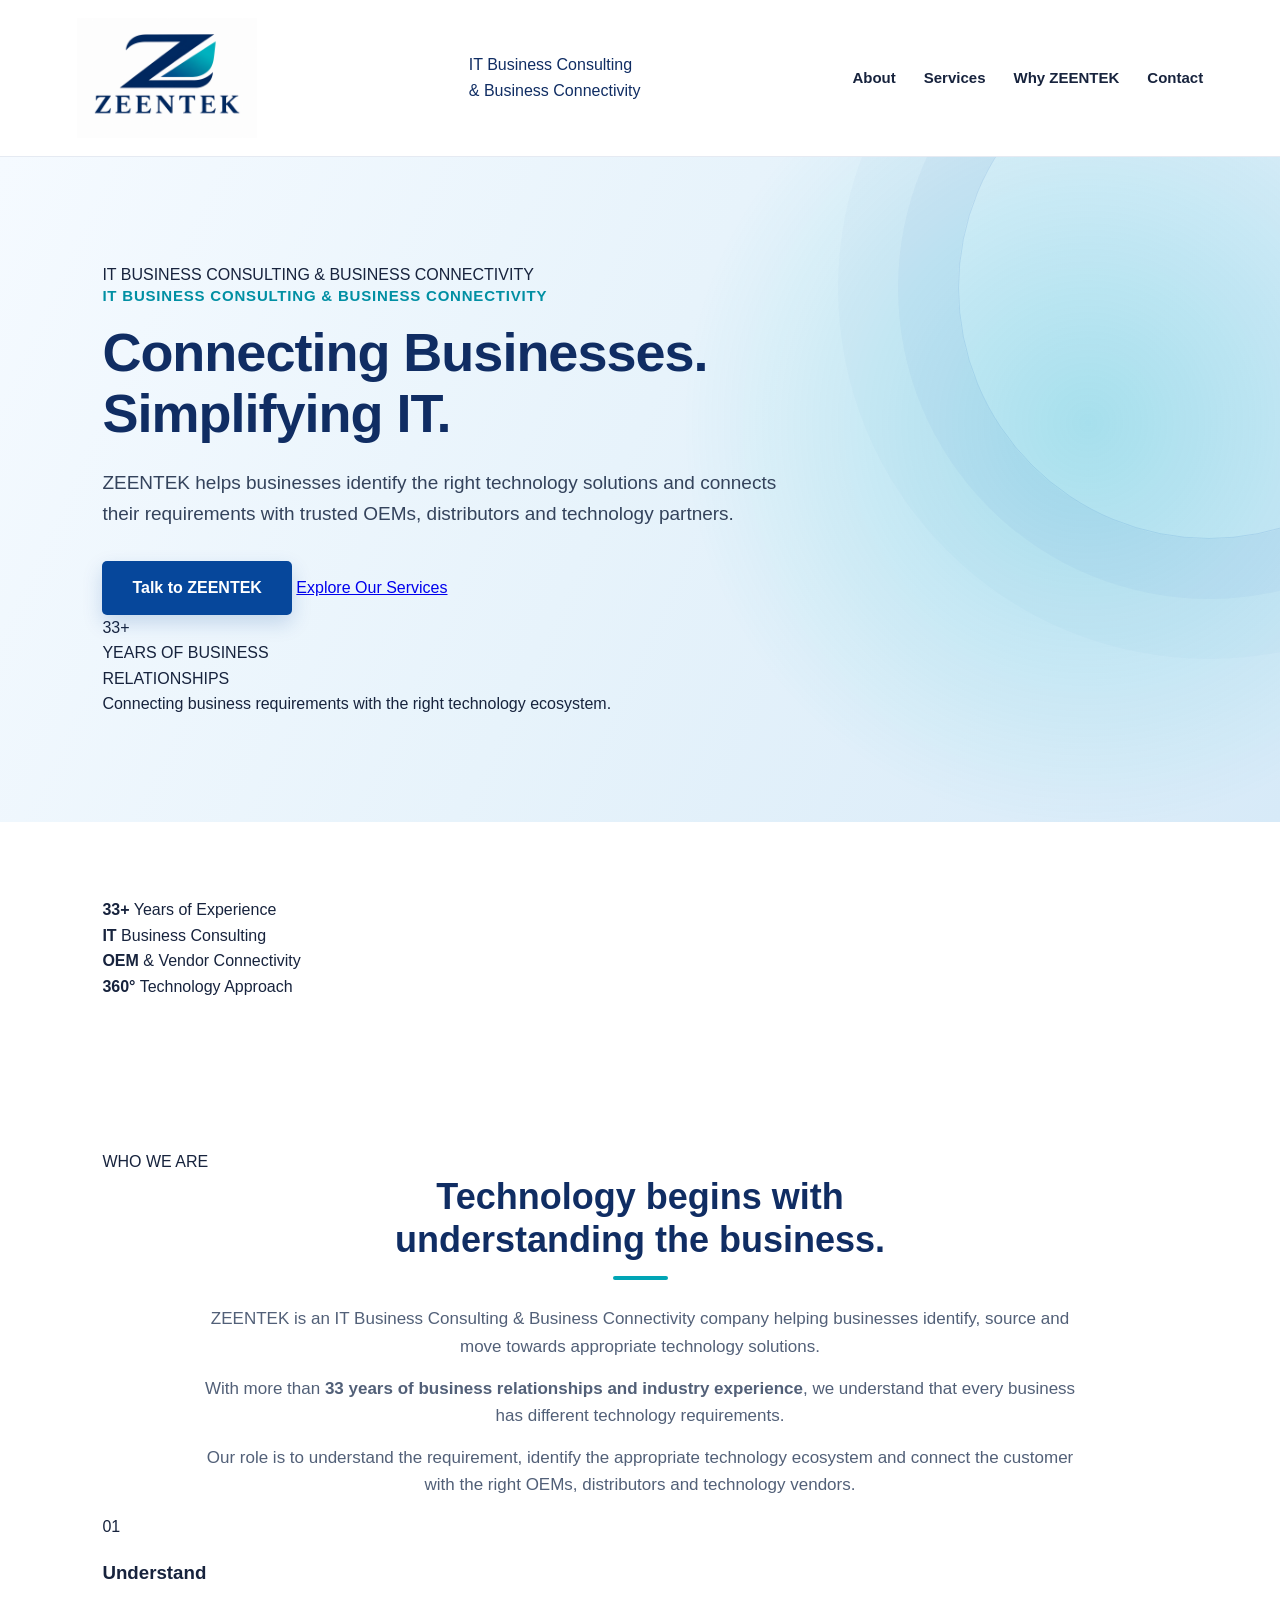
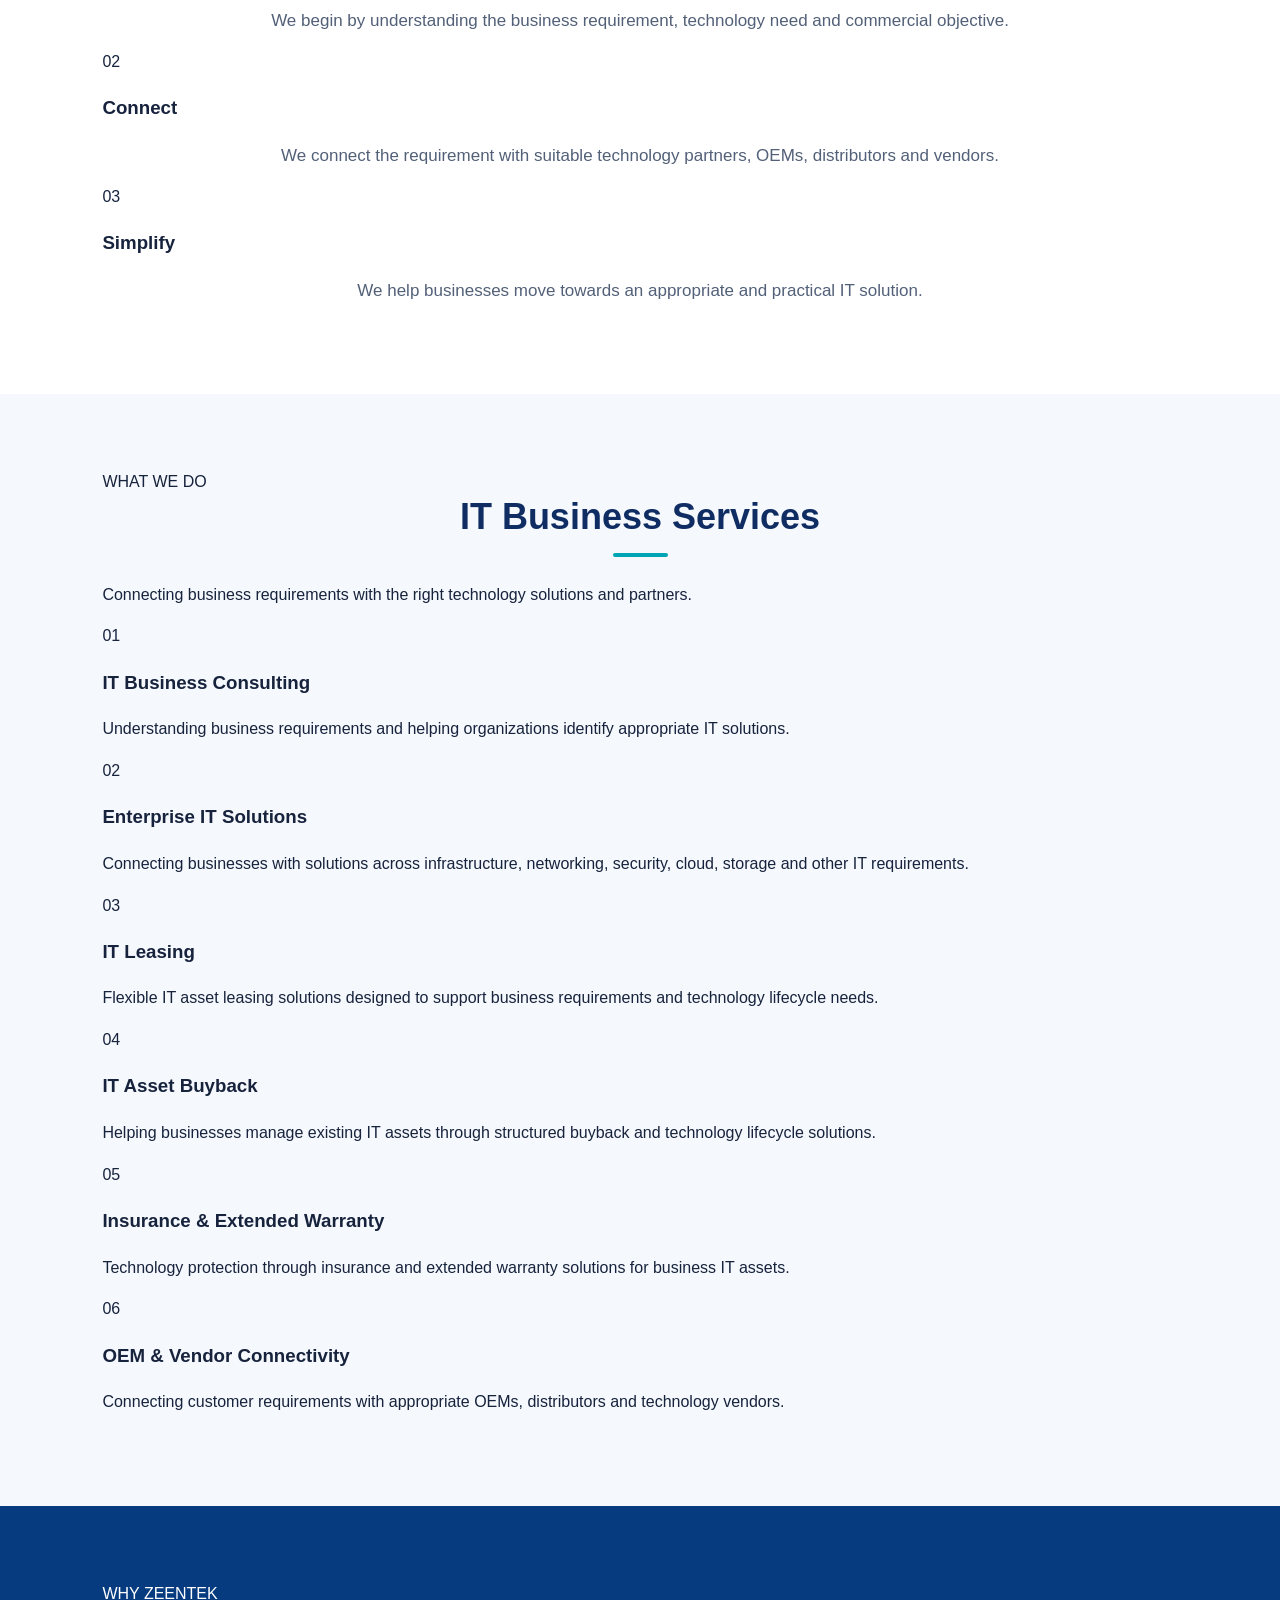
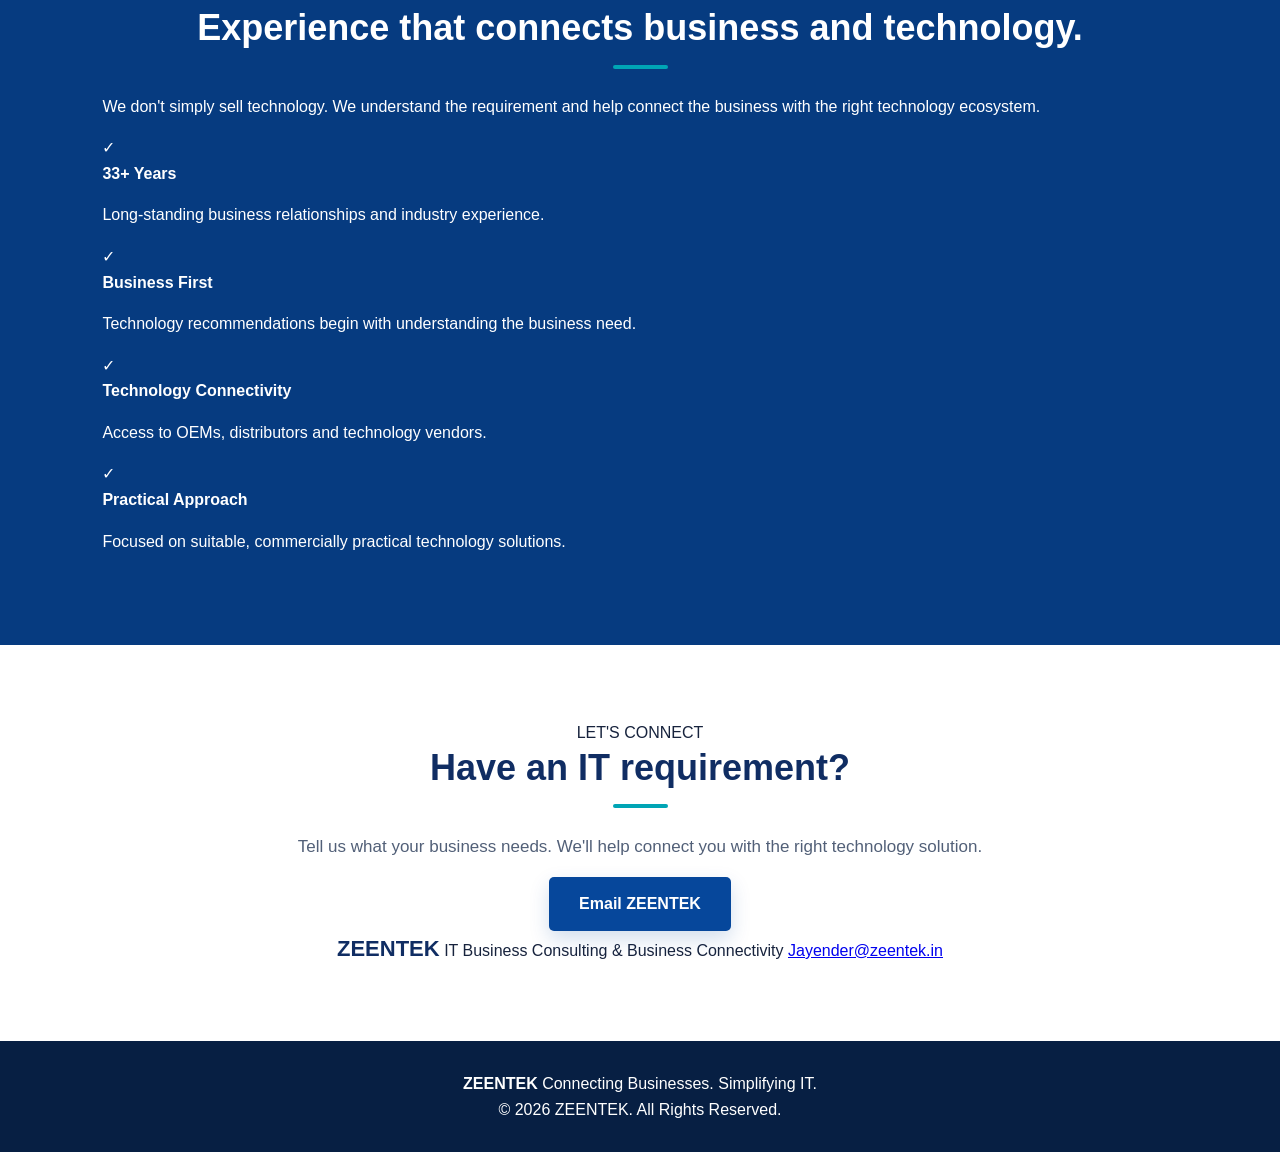
==== commit 9fd5e0ba: "Update index.html" ====
--- a/index.html
+++ b/index.html
@@ -1,23 +1,33 @@
 <!DOCTYPE html>
 <html lang="en">
+
 <head>
 <meta charset="UTF-8">
 <meta name="viewport" content="width=device-width, initial-scale=1.0">
 
 <title>ZEENTEK | IT Business Consulting & Business Connectivity</title>
 
+<meta name="description" content="ZEENTEK connects businesses with the right IT solutions, OEMs, distributors and technology vendors. More than 33 years of business relationships and industry experience.">
+
 <link rel="stylesheet" href="style.css">
 </head>
 
 <body>
 
+<!-- ================= HEADER ================= -->
+
 <header>
 
 <div class="container">
 
-<img src="./unnamed.png" alt="Zeentek Logo" class="logo" style="width:180px;height:auto;">
-
-<p>IT Business Consulting & Business Connectivity</p>
+<a href="#top" class="brand">
+<img src="./unnamed.png" alt="ZEENTEK Logo" class="logo">
+</a>
+
+<div class="header-tagline">
+IT Business Consulting<br>
+<span>& Business Connectivity</span>
+</div>
 
 <nav>
 <a href="#about">About</a>
@@ -31,100 +41,315 @@
 </header>
 
 
+<main id="top">
+
+<!-- ================= HERO ================= -->
+
 <section class="hero">
 
-<h1>Connecting Businesses. Simplifying IT.</h1>
-
-<p>
-ZEENTEK helps businesses connect their IT requirements
-with the right technology solutions, OEMs, distributors
-and technology vendors.
-</p>
-
-<a href="#contact" class="button">Talk to ZEENTEK</a>
+<div class="hero-content">
+
+<div class="eyebrow">
+IT BUSINESS CONSULTING & BUSINESS CONNECTIVITY
+</div>
+
+<h1>
+Connecting Businesses.<br>
+<span>Simplifying IT.</span>
+</h1>
+
+<p class="hero-intro">
+ZEENTEK helps businesses identify the right technology
+solutions and connects their requirements with trusted
+OEMs, distributors and technology partners.
+</p>
+
+<div class="hero-actions">
+
+<a href="#contact" class="button">
+Talk to ZEENTEK
+</a>
+
+<a href="#services" class="secondary-button">
+Explore Our Services
+</a>
+
+</div>
+
+</div>
+
+
+<div class="hero-visual">
+
+<div class="visual-circle circle-one"></div>
+<div class="visual-circle circle-two"></div>
+
+<div class="visual-card">
+
+<div class="visual-number">33+</div>
+
+<div class="visual-title">
+YEARS OF BUSINESS
+<br>
+RELATIONSHIPS
+</div>
+
+<div class="visual-line"></div>
+
+<div class="visual-text">
+Connecting business requirements
+with the right technology ecosystem.
+</div>
+
+</div>
+
+</div>
 
 </section>
 
 
-<section id="about">
-
-<h2>About ZEENTEK</h2>
-
-<p>
+<!-- ================= TRUST STRIP ================= -->
+
+<section class="trust-strip">
+
+<div>
+<strong>33+</strong>
+<span>Years of Experience</span>
+</div>
+
+<div>
+<strong>IT</strong>
+<span>Business Consulting</span>
+</div>
+
+<div>
+<strong>OEM</strong>
+<span>& Vendor Connectivity</span>
+</div>
+
+<div>
+<strong>360°</strong>
+<span>Technology Approach</span>
+</div>
+
+</section>
+
+
+<!-- ================= ABOUT ================= -->
+
+<section id="about" class="about-section">
+
+<div class="section-heading">
+
+<div class="eyebrow">
+WHO WE ARE
+</div>
+
+<h2>
+Technology begins with<br>
+understanding the business.
+</h2>
+
+</div>
+
+
+<div class="about-content">
+
+<div class="about-main">
+
+<p class="lead">
 ZEENTEK is an IT Business Consulting & Business Connectivity
-company helping corporate businesses identify, source and
-implement appropriate IT solutions.
-</p>
-
-<p>
-With more than 33 years of business relationships and
-industry experience, we understand business requirements
-and connect customers with the appropriate OEMs,
-distributors and technology vendors.
-</p>
-
-<p>
-Our approach is simple — understand the requirement,
-identify the right technology ecosystem and help the
-customer move towards the most suitable IT solution.
-</p>
+company helping businesses identify, source and move towards
+appropriate technology solutions.
+</p>
+
+<p>
+With more than <strong>33 years of business relationships
+and industry experience</strong>, we understand that every
+business has different technology requirements.
+</p>
+
+<p>
+Our role is to understand the requirement, identify the
+appropriate technology ecosystem and connect the customer
+with the right OEMs, distributors and technology vendors.
+</p>
+
+</div>
+
+
+<div class="about-box">
+
+<div class="about-box-number">01</div>
+
+<h3>
+Understand
+</h3>
+
+<p>
+We begin by understanding the business requirement,
+technology need and commercial objective.
+</p>
+
+</div>
+
+
+<div class="about-box">
+
+<div class="about-box-number">02</div>
+
+<h3>
+Connect
+</h3>
+
+<p>
+We connect the requirement with suitable technology
+partners, OEMs, distributors and vendors.
+</p>
+
+</div>
+
+
+<div class="about-box">
+
+<div class="about-box-number">03</div>
+
+<h3>
+Simplify
+</h3>
+
+<p>
+We help businesses move towards an appropriate and
+practical IT solution.
+</p>
+
+</div>
+
+</div>
 
 </section>
 
 
-<section id="services">
-
-<h2>Our IT Business Services</h2>
-
-<div class="cards">
-
-<div class="card">
-<h3>IT Business Consulting</h3>
-<p>
-Understanding business requirements and helping organizations
-identify appropriate IT solutions.
-</p>
-</div>
-
-<div class="card">
-<h3>Enterprise IT Solutions</h3>
-<p>
-Connecting businesses with suitable solutions across
-infrastructure, networking, security, cloud, storage and
-other IT requirements.
-</p>
-</div>
-
-<div class="card">
-<h3>IT Leasing</h3>
-<p>
-Flexible IT asset leasing solutions designed to support
-business requirements and technology lifecycle needs.
-</p>
-</div>
-
-<div class="card">
-<h3>IT Asset Buyback</h3>
-<p>
-Helping businesses manage their existing IT assets through
+<!-- ================= SERVICES ================= -->
+
+<section id="services" class="services-section">
+
+<div class="section-heading center">
+
+<div class="eyebrow">
+WHAT WE DO
+</div>
+
+<h2>
+IT Business Services
+</h2>
+
+<p>
+Connecting business requirements with the right
+technology solutions and partners.
+</p>
+
+</div>
+
+
+<div class="services-grid">
+
+
+<div class="service-card">
+
+<div class="service-number">01</div>
+
+<h3>
+IT Business Consulting
+</h3>
+
+<p>
+Understanding business requirements and helping
+organizations identify appropriate IT solutions.
+</p>
+
+</div>
+
+
+<div class="service-card">
+
+<div class="service-number">02</div>
+
+<h3>
+Enterprise IT Solutions
+</h3>
+
+<p>
+Connecting businesses with solutions across
+infrastructure, networking, security, cloud,
+storage and other IT requirements.
+</p>
+
+</div>
+
+
+<div class="service-card">
+
+<div class="service-number">03</div>
+
+<h3>
+IT Leasing
+</h3>
+
+<p>
+Flexible IT asset leasing solutions designed to
+support business requirements and technology
+lifecycle needs.
+</p>
+
+</div>
+
+
+<div class="service-card">
+
+<div class="service-number">04</div>
+
+<h3>
+IT Asset Buyback
+</h3>
+
+<p>
+Helping businesses manage existing IT assets through
 structured buyback and technology lifecycle solutions.
 </p>
-</div>
-
-<div class="card">
-<h3>Insurance & Extended Warranty</h3>
-<p>
-IT asset protection through insurance and extended warranty
-solutions for business technology.
-</p>
-</div>
-
-<div class="card">
-<h3>OEM & Vendor Connectivity</h3>
-<p>
-Connecting customer requirements with appropriate OEMs,
-distributors and technology vendors for complete IT solutions.
-</p>
+
+</div>
+
+
+<div class="service-card">
+
+<div class="service-number">05</div>
+
+<h3>
+Insurance & Extended Warranty
+</h3>
+
+<p>
+Technology protection through insurance and extended
+warranty solutions for business IT assets.
+</p>
+
+</div>
+
+
+<div class="service-card">
+
+<div class="service-number">06</div>
+
+<h3>
+OEM & Vendor Connectivity
+</h3>
+
+<p>
+Connecting customer requirements with appropriate
+OEMs, distributors and technology vendors.
+</p>
+
 </div>
 
 </div>
@@ -132,52 +357,147 @@
 </section>
 
 
-<section id="why">
-
-<h2>Why ZEENTEK?</h2>
-
-<ul>
-
-<li>More than 33 years of business relationships and industry experience</li>
-
-<li>Strong understanding of corporate IT requirements</li>
-
-<li>Connectivity with leading OEMs, distributors and technology vendors</li>
-
-<li>Business-focused approach to IT solutions</li>
-
-<li>Focus on the right solution for the customer's requirement</li>
-
-</ul>
+<!-- ================= WHY ZEENTEK ================= -->
+
+<section id="why" class="why-section">
+
+<div class="why-content">
+
+<div class="section-heading">
+
+<div class="eyebrow">
+WHY ZEENTEK
+</div>
+
+<h2>
+Experience that connects
+business and technology.
+</h2>
+
+<p>
+We don't simply sell technology. We understand the
+requirement and help connect the business with the
+right technology ecosystem.
+</p>
+
+</div>
+
+
+<div class="why-points">
+
+<div class="why-point">
+<span>✓</span>
+<div>
+<strong>33+ Years</strong>
+<p>
+Long-standing business relationships and industry experience.
+</p>
+</div>
+</div>
+
+
+<div class="why-point">
+<span>✓</span>
+<div>
+<strong>Business First</strong>
+<p>
+Technology recommendations begin with understanding the business need.
+</p>
+</div>
+</div>
+
+
+<div class="why-point">
+<span>✓</span>
+<div>
+<strong>Technology Connectivity</strong>
+<p>
+Access to OEMs, distributors and technology vendors.
+</p>
+</div>
+</div>
+
+
+<div class="why-point">
+<span>✓</span>
+<div>
+<strong>Practical Approach</strong>
+<p>
+Focused on suitable, commercially practical technology solutions.
+</p>
+</div>
+</div>
+
+</div>
+
+</div>
 
 </section>
 
 
-<section id="contact">
-
-<h2>Let's Connect</h2>
-
-<p>
-Have an IT requirement or looking for the right technology solution?
-</p>
-
-<p>
-<strong>ZEENTEK</strong><br>
+<!-- ================= CONTACT ================= -->
+
+<section id="contact" class="contact-section">
+
+<div class="contact-box">
+
+<div class="eyebrow">
+LET'S CONNECT
+</div>
+
+<h2>
+Have an IT requirement?
+</h2>
+
+<p>
+Tell us what your business needs.
+We'll help connect you with the right technology solution.
+</p>
+
+<a href="mailto:Jayender@zeentek.in" class="button">
+Email ZEENTEK
+</a>
+
+<div class="contact-details">
+
+<strong>ZEENTEK</strong>
+
+<span>
 IT Business Consulting & Business Connectivity
-</p>
-
-<p>
-Email: Jayender@zeentek.in
-</p>
+</span>
+
+<a href="mailto:Jayender@zeentek.in">
+Jayender@zeentek.in
+</a>
+
+</div>
+
+</div>
 
 </section>
 
+</main>
+
+
+<!-- ================= FOOTER ================= -->
 
 <footer>
 
-<p>© 2026 ZEENTEK. All Rights Reserved.</p>
+<div class="footer-content">
+
+<div>
+<strong>ZEENTEK</strong>
+<span>Connecting Businesses. Simplifying IT.</span>
+</div>
+
+<div>
+© 2026 ZEENTEK. All Rights Reserved.
+</div>
+
+</div>
 
 </footer>
+
 
 </body>
 </html>
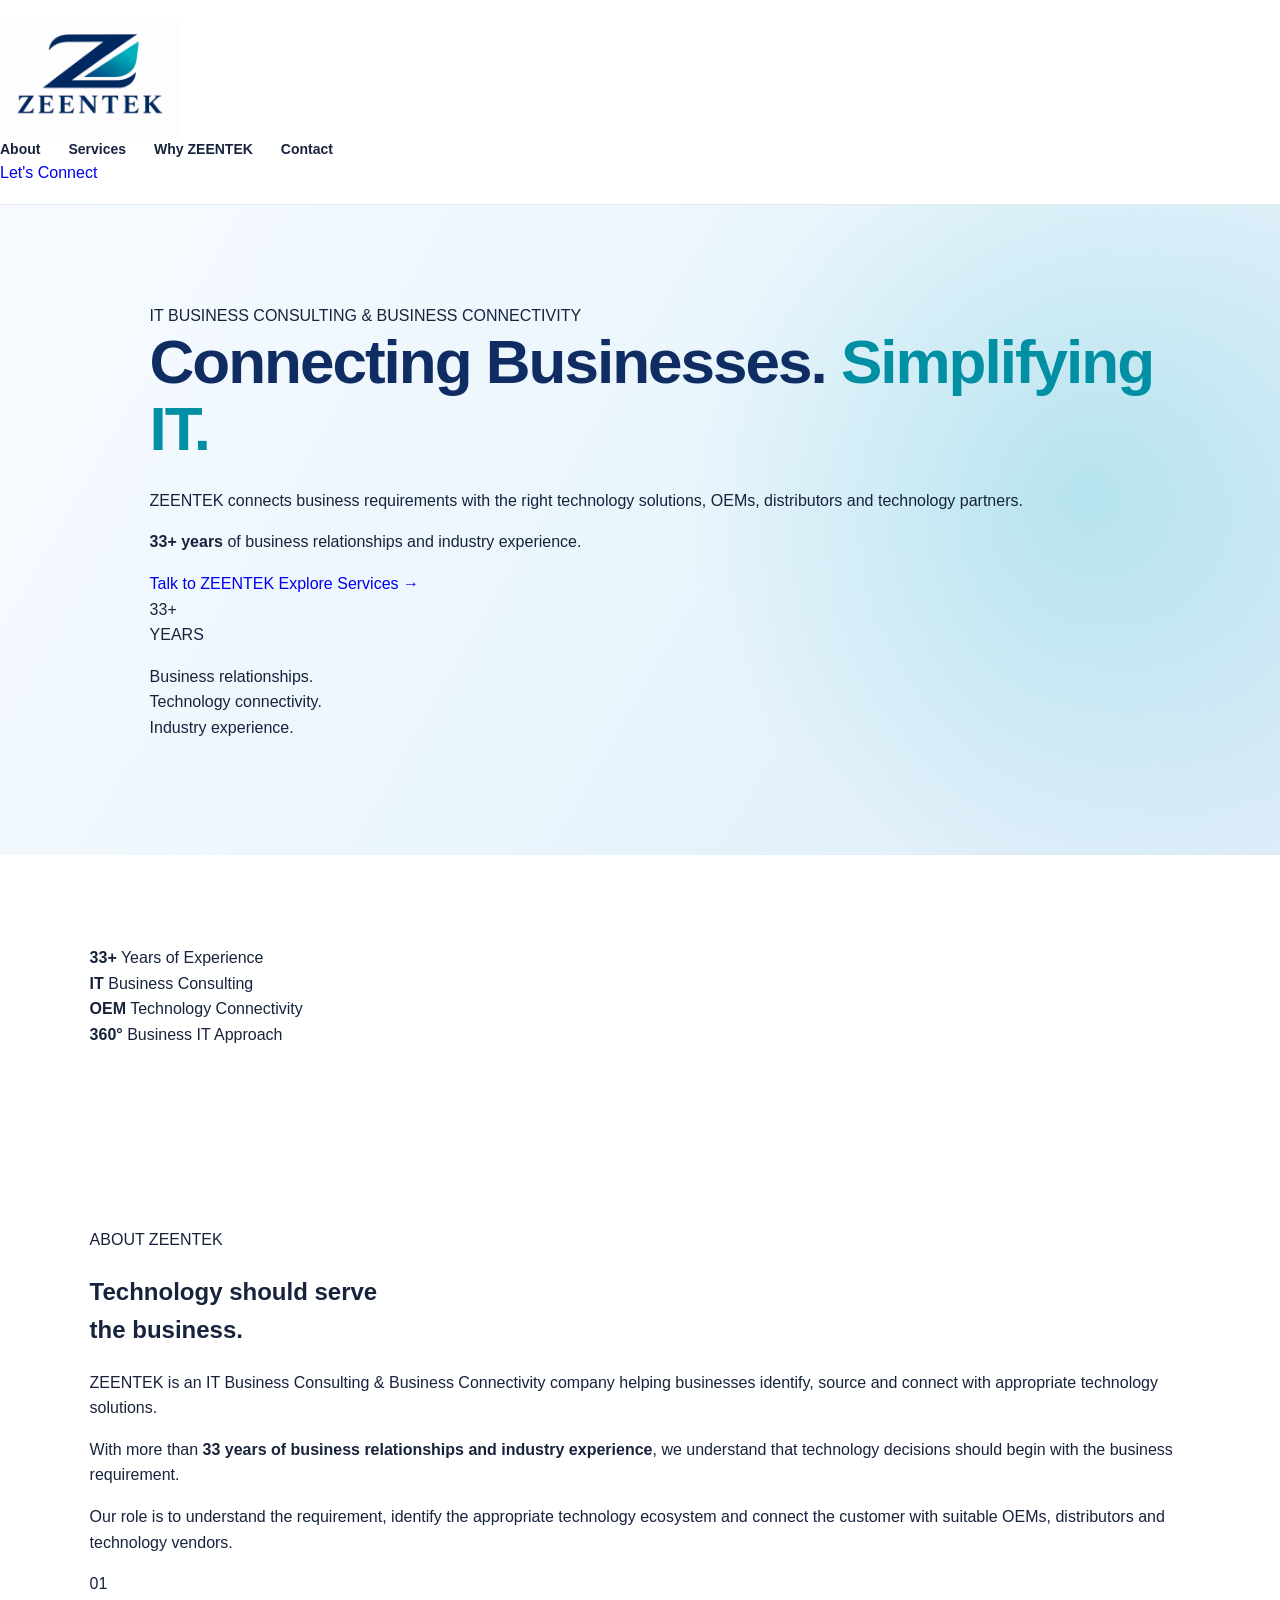
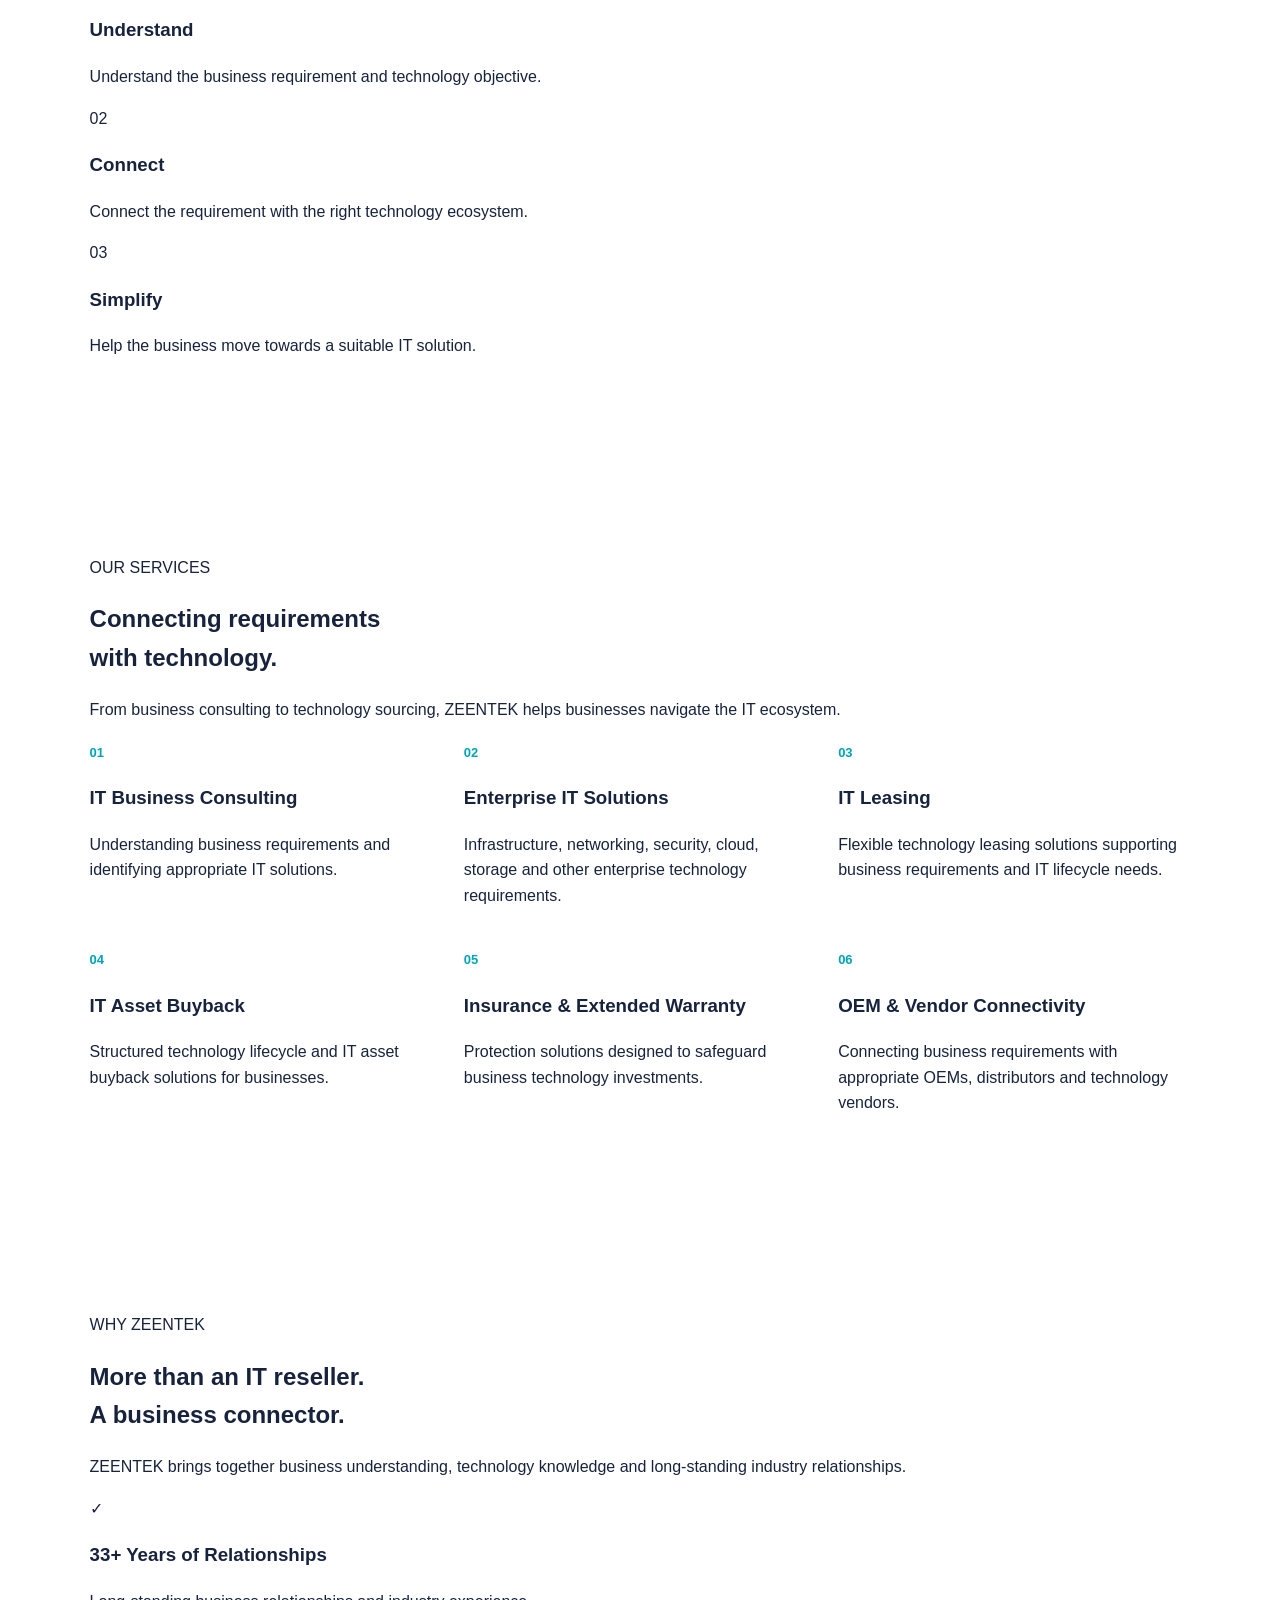
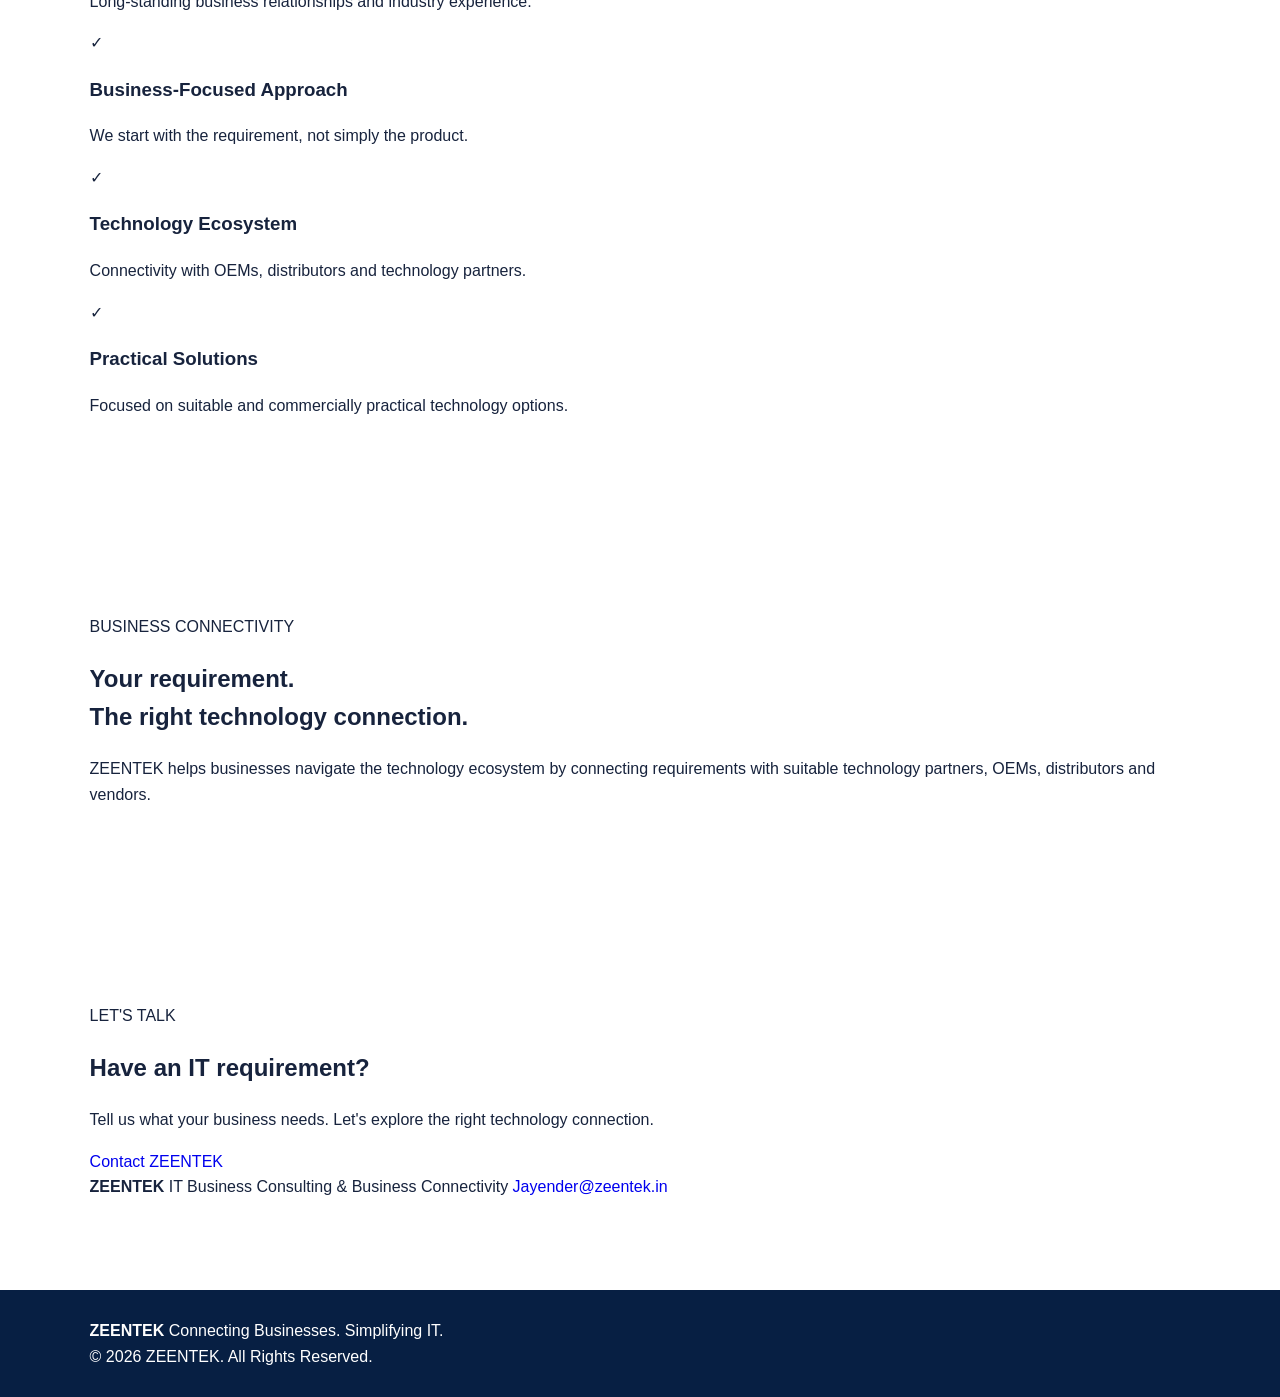
==== commit 7880258f: "Update index.html" ====
--- a/index.html
+++ b/index.html
@@ -5,29 +5,22 @@
 <meta charset="UTF-8">
 <meta name="viewport" content="width=device-width, initial-scale=1.0">
 
-<title>ZEENTEK | IT Business Consulting & Business Connectivity</title>
-
-<meta name="description" content="ZEENTEK connects businesses with the right IT solutions, OEMs, distributors and technology vendors. More than 33 years of business relationships and industry experience.">
+<title>ZEENTEK | Connecting Businesses. Simplifying IT.</title>
+
+<meta name="description" content="ZEENTEK is an IT Business Consulting and Business Connectivity company with 33+ years of business relationships, connecting businesses with the right technology solutions, OEMs, distributors and technology partners.">
 
 <link rel="stylesheet" href="style.css">
 </head>
 
 <body>
 
-<!-- ================= HEADER ================= -->
-
-<header>
-
-<div class="container">
-
-<a href="#top" class="brand">
-<img src="./unnamed.png" alt="ZEENTEK Logo" class="logo">
+<header class="site-header">
+
+<div class="nav-container">
+
+<a href="#home" class="logo-link">
+<img src="./unnamed.png" alt="ZEENTEK" class="logo">
 </a>
-
-<div class="header-tagline">
-IT Business Consulting<br>
-<span>& Business Connectivity</span>
-</div>
 
 <nav>
 <a href="#about">About</a>
@@ -36,42 +29,56 @@
 <a href="#contact">Contact</a>
 </nav>
 
+<a href="#contact" class="nav-button">
+Let's Connect
+</a>
+
 </div>
 
 </header>
 
 
-<main id="top">
-
-<!-- ================= HERO ================= -->
-
-<section class="hero">
-
-<div class="hero-content">
-
-<div class="eyebrow">
+<main>
+
+
+<!-- HERO -->
+
+<section id="home" class="hero">
+
+<div class="hero-background"></div>
+
+<div class="hero-container">
+
+<div class="hero-text">
+
+<div class="hero-label">
 IT BUSINESS CONSULTING & BUSINESS CONNECTIVITY
 </div>
 
 <h1>
-Connecting Businesses.<br>
+Connecting Businesses.
 <span>Simplifying IT.</span>
 </h1>
 
-<p class="hero-intro">
-ZEENTEK helps businesses identify the right technology
-solutions and connects their requirements with trusted
-OEMs, distributors and technology partners.
-</p>
-
-<div class="hero-actions">
-
-<a href="#contact" class="button">
+<p class="hero-description">
+ZEENTEK connects business requirements with the right
+technology solutions, OEMs, distributors and technology
+partners.
+</p>
+
+<p class="hero-experience">
+<strong>33+ years</strong> of business relationships and
+industry experience.
+</p>
+
+<div class="hero-buttons">
+
+<a href="#contact" class="primary-button">
 Talk to ZEENTEK
 </a>
 
-<a href="#services" class="secondary-button">
-Explore Our Services
+<a href="#services" class="text-button">
+Explore Services →
 </a>
 
 </div>
@@ -79,174 +86,186 @@
 </div>
 
 
-<div class="hero-visual">
-
-<div class="visual-circle circle-one"></div>
-<div class="visual-circle circle-two"></div>
-
-<div class="visual-card">
-
-<div class="visual-number">33+</div>
-
-<div class="visual-title">
-YEARS OF BUSINESS
-<br>
-RELATIONSHIPS
-</div>
-
-<div class="visual-line"></div>
-
-<div class="visual-text">
-Connecting business requirements
-with the right technology ecosystem.
-</div>
-
-</div>
-
-</div>
-
-</section>
-
-
-<!-- ================= TRUST STRIP ================= -->
-
-<section class="trust-strip">
-
-<div>
+<div class="hero-right">
+
+<div class="experience-card">
+
+<div class="experience-top">
+33+
+</div>
+
+<div class="experience-title">
+YEARS
+</div>
+
+<div class="experience-line"></div>
+
+<p>
+Business relationships.<br>
+Technology connectivity.<br>
+Industry experience.
+</p>
+
+</div>
+
+<div class="orbit orbit-one"></div>
+<div class="orbit orbit-two"></div>
+
+</div>
+
+</div>
+
+</section>
+
+
+<!-- CREDIBILITY -->
+
+<section class="credibility">
+
+<div class="credibility-item">
 <strong>33+</strong>
 <span>Years of Experience</span>
 </div>
 
-<div>
+<div class="credibility-item">
 <strong>IT</strong>
 <span>Business Consulting</span>
 </div>
 
-<div>
+<div class="credibility-item">
 <strong>OEM</strong>
-<span>& Vendor Connectivity</span>
-</div>
-
-<div>
+<span>Technology Connectivity</span>
+</div>
+
+<div class="credibility-item">
 <strong>360°</strong>
-<span>Technology Approach</span>
-</div>
-
-</section>
-
-
-<!-- ================= ABOUT ================= -->
-
-<section id="about" class="about-section">
-
-<div class="section-heading">
-
-<div class="eyebrow">
-WHO WE ARE
+<span>Business IT Approach</span>
+</div>
+
+</section>
+
+
+<!-- ABOUT -->
+
+<section id="about" class="about">
+
+<div class="section-container">
+
+<div class="section-intro">
+
+<div class="section-label">
+ABOUT ZEENTEK
 </div>
 
 <h2>
-Technology begins with<br>
-understanding the business.
+Technology should serve<br>
+the <span>business.</span>
 </h2>
 
 </div>
 
 
-<div class="about-content">
-
-<div class="about-main">
-
-<p class="lead">
+<div class="about-grid">
+
+<div class="about-story">
+
+<p class="large-text">
 ZEENTEK is an IT Business Consulting & Business Connectivity
-company helping businesses identify, source and move towards
+company helping businesses identify, source and connect with
 appropriate technology solutions.
 </p>
 
 <p>
 With more than <strong>33 years of business relationships
-and industry experience</strong>, we understand that every
-business has different technology requirements.
+and industry experience</strong>, we understand that technology
+decisions should begin with the business requirement.
 </p>
 
 <p>
 Our role is to understand the requirement, identify the
 appropriate technology ecosystem and connect the customer
-with the right OEMs, distributors and technology vendors.
-</p>
-
-</div>
-
-
-<div class="about-box">
-
-<div class="about-box-number">01</div>
-
-<h3>
-Understand
-</h3>
-
-<p>
-We begin by understanding the business requirement,
-technology need and commercial objective.
-</p>
-
-</div>
-
-
-<div class="about-box">
-
-<div class="about-box-number">02</div>
-
-<h3>
-Connect
-</h3>
-
-<p>
-We connect the requirement with suitable technology
-partners, OEMs, distributors and vendors.
-</p>
-
-</div>
-
-
-<div class="about-box">
-
-<div class="about-box-number">03</div>
-
-<h3>
-Simplify
-</h3>
-
-<p>
-We help businesses move towards an appropriate and
-practical IT solution.
-</p>
-
-</div>
-
-</div>
-
-</section>
-
-
-<!-- ================= SERVICES ================= -->
-
-<section id="services" class="services-section">
-
-<div class="section-heading center">
-
-<div class="eyebrow">
-WHAT WE DO
+with suitable OEMs, distributors and technology vendors.
+</p>
+
+</div>
+
+
+<div class="about-principles">
+
+<div class="principle">
+
+<span>01</span>
+
+<div>
+<h3>Understand</h3>
+<p>
+Understand the business requirement and technology objective.
+</p>
+</div>
+
+</div>
+
+
+<div class="principle">
+
+<span>02</span>
+
+<div>
+<h3>Connect</h3>
+<p>
+Connect the requirement with the right technology ecosystem.
+</p>
+</div>
+
+</div>
+
+
+<div class="principle">
+
+<span>03</span>
+
+<div>
+<h3>Simplify</h3>
+<p>
+Help the business move towards a suitable IT solution.
+</p>
+</div>
+
+</div>
+
+</div>
+
+</div>
+
+</div>
+
+</section>
+
+
+<!-- SERVICES -->
+
+<section id="services" class="services">
+
+<div class="section-container">
+
+<div class="services-heading">
+
+<div>
+
+<div class="section-label">
+OUR SERVICES
 </div>
 
 <h2>
-IT Business Services
+Connecting requirements<br>
+with <span>technology.</span>
 </h2>
 
-<p>
-Connecting business requirements with the right
-technology solutions and partners.
+</div>
+
+<p>
+From business consulting to technology sourcing,
+ZEENTEK helps businesses navigate the IT ecosystem.
 </p>
 
 </div>
@@ -255,98 +274,84 @@
 <div class="services-grid">
 
 
-<div class="service-card">
-
-<div class="service-number">01</div>
-
-<h3>
-IT Business Consulting
-</h3>
-
-<p>
-Understanding business requirements and helping
-organizations identify appropriate IT solutions.
-</p>
-
-</div>
-
-
-<div class="service-card">
-
-<div class="service-number">02</div>
-
-<h3>
-Enterprise IT Solutions
-</h3>
-
-<p>
-Connecting businesses with solutions across
-infrastructure, networking, security, cloud,
-storage and other IT requirements.
-</p>
-
-</div>
-
-
-<div class="service-card">
-
-<div class="service-number">03</div>
-
-<h3>
-IT Leasing
-</h3>
-
-<p>
-Flexible IT asset leasing solutions designed to
-support business requirements and technology
-lifecycle needs.
-</p>
-
-</div>
-
-
-<div class="service-card">
-
-<div class="service-number">04</div>
-
-<h3>
-IT Asset Buyback
-</h3>
-
-<p>
-Helping businesses manage existing IT assets through
-structured buyback and technology lifecycle solutions.
-</p>
-
-</div>
-
-
-<div class="service-card">
-
-<div class="service-number">05</div>
-
-<h3>
-Insurance & Extended Warranty
-</h3>
-
-<p>
-Technology protection through insurance and extended
-warranty solutions for business IT assets.
-</p>
-
-</div>
-
-
-<div class="service-card">
-
-<div class="service-number">06</div>
-
-<h3>
-OEM & Vendor Connectivity
-</h3>
-
-<p>
-Connecting customer requirements with appropriate
+<div class="service">
+
+<span class="service-number">01</span>
+
+<h3>IT Business Consulting</h3>
+
+<p>
+Understanding business requirements and identifying
+appropriate IT solutions.
+</p>
+
+</div>
+
+
+<div class="service">
+
+<span class="service-number">02</span>
+
+<h3>Enterprise IT Solutions</h3>
+
+<p>
+Infrastructure, networking, security, cloud, storage
+and other enterprise technology requirements.
+</p>
+
+</div>
+
+
+<div class="service">
+
+<span class="service-number">03</span>
+
+<h3>IT Leasing</h3>
+
+<p>
+Flexible technology leasing solutions supporting
+business requirements and IT lifecycle needs.
+</p>
+
+</div>
+
+
+<div class="service">
+
+<span class="service-number">04</span>
+
+<h3>IT Asset Buyback</h3>
+
+<p>
+Structured technology lifecycle and IT asset
+buyback solutions for businesses.
+</p>
+
+</div>
+
+
+<div class="service">
+
+<span class="service-number">05</span>
+
+<h3>Insurance & Extended Warranty</h3>
+
+<p>
+Protection solutions designed to safeguard
+business technology investments.
+</p>
+
+</div>
+
+
+<div class="service">
+
+<span class="service-number">06</span>
+
+<h3>OEM & Vendor Connectivity</h3>
+
+<p>
+Connecting business requirements with appropriate
 OEMs, distributors and technology vendors.
 </p>
 
@@ -354,95 +359,144 @@
 
 </div>
 
-</section>
-
-
-<!-- ================= WHY ZEENTEK ================= -->
-
-<section id="why" class="why-section">
-
-<div class="why-content">
-
-<div class="section-heading">
-
-<div class="eyebrow">
+</div>
+
+</section>
+
+
+<!-- WHY ZEENTEK -->
+
+<section id="why" class="why">
+
+<div class="why-container">
+
+<div class="why-heading">
+
+<div class="section-label">
 WHY ZEENTEK
 </div>
 
 <h2>
-Experience that connects
-business and technology.
+More than an IT reseller.
+<br>
+A <span>business connector.</span>
 </h2>
 
 <p>
-We don't simply sell technology. We understand the
-requirement and help connect the business with the
-right technology ecosystem.
-</p>
-
-</div>
-
-
-<div class="why-points">
-
-<div class="why-point">
-<span>✓</span>
-<div>
-<strong>33+ Years</strong>
+ZEENTEK brings together business understanding,
+technology knowledge and long-standing industry
+relationships.
+</p>
+
+</div>
+
+
+<div class="why-list">
+
+<div class="why-item">
+
+<div class="check">✓</div>
+
+<div>
+<h3>33+ Years of Relationships</h3>
 <p>
 Long-standing business relationships and industry experience.
 </p>
 </div>
-</div>
-
-
-<div class="why-point">
-<span>✓</span>
-<div>
-<strong>Business First</strong>
-<p>
-Technology recommendations begin with understanding the business need.
-</p>
-</div>
-</div>
-
-
-<div class="why-point">
-<span>✓</span>
-<div>
-<strong>Technology Connectivity</strong>
-<p>
-Access to OEMs, distributors and technology vendors.
-</p>
-</div>
-</div>
-
-
-<div class="why-point">
-<span>✓</span>
-<div>
-<strong>Practical Approach</strong>
-<p>
-Focused on suitable, commercially practical technology solutions.
-</p>
-</div>
-</div>
-
-</div>
-
-</div>
-
-</section>
-
-
-<!-- ================= CONTACT ================= -->
-
-<section id="contact" class="contact-section">
-
-<div class="contact-box">
-
-<div class="eyebrow">
-LET'S CONNECT
+
+</div>
+
+
+<div class="why-item">
+
+<div class="check">✓</div>
+
+<div>
+<h3>Business-Focused Approach</h3>
+<p>
+We start with the requirement, not simply the product.
+</p>
+</div>
+
+</div>
+
+
+<div class="why-item">
+
+<div class="check">✓</div>
+
+<div>
+<h3>Technology Ecosystem</h3>
+<p>
+Connectivity with OEMs, distributors and technology partners.
+</p>
+</div>
+
+</div>
+
+
+<div class="why-item">
+
+<div class="check">✓</div>
+
+<div>
+<h3>Practical Solutions</h3>
+<p>
+Focused on suitable and commercially practical technology options.
+</p>
+</div>
+
+</div>
+
+</div>
+
+</div>
+
+</section>
+
+
+<!-- BUSINESS CONNECTIVITY -->
+
+<section class="connectivity">
+
+<div class="section-container">
+
+<div class="connectivity-box">
+
+<div>
+
+<div class="section-label">
+BUSINESS CONNECTIVITY
+</div>
+
+<h2>
+Your requirement.<br>
+The right <span>technology connection.</span>
+</h2>
+
+</div>
+
+<p>
+ZEENTEK helps businesses navigate the technology
+ecosystem by connecting requirements with suitable
+technology partners, OEMs, distributors and vendors.
+</p>
+
+</div>
+
+</div>
+
+</section>
+
+
+<!-- CONTACT -->
+
+<section id="contact" class="contact">
+
+<div class="contact-container">
+
+<div class="section-label">
+LET'S TALK
 </div>
 
 <h2>
@@ -451,14 +505,14 @@
 
 <p>
 Tell us what your business needs.
-We'll help connect you with the right technology solution.
-</p>
-
-<a href="mailto:Jayender@zeentek.in" class="button">
-Email ZEENTEK
+Let's explore the right technology connection.
+</p>
+
+<a href="mailto:Jayender@zeentek.in" class="primary-button">
+Contact ZEENTEK
 </a>
 
-<div class="contact-details">
+<div class="contact-info">
 
 <strong>ZEENTEK</strong>
 
@@ -476,14 +530,13 @@
 
 </section>
 
+
 </main>
 
 
-<!-- ================= FOOTER ================= -->
-
 <footer>
 
-<div class="footer-content">
+<div class="footer-container">
 
 <div>
 <strong>ZEENTEK</strong>
--- a/style.css
+++ b/style.css
@@ -1,7 +1,8 @@
-
-/* ================================
-   ZEENTEK - Professional Website
-   ================================ */
+/* =========================================================
+   ZEENTEK
+   IT Business Consulting & Business Connectivity
+   Premium Corporate Website
+   ========================================================= */
 
 * {
     box-sizing: border-box;
@@ -12,45 +13,64 @@
 }
 
 body {
-    font-family: Arial, Helvetica, sans-serif;
     margin: 0;
     padding: 0;
+    font-family: Arial, Helvetica, sans-serif;
+    color: #17233d;
     background: #ffffff;
-    color: #17233d;
     line-height: 1.6;
 }
 
-/* ================================
+a {
+    text-decoration: none;
+}
+
+.container {
+    width: 90%;
+    max-width: 1250px;
+    margin: auto;
+}
+
+
+/* =========================================================
    HEADER
-   ================================ */
+   ========================================================= */
 
 header {
     background: #ffffff;
-    color: #102d63;
-    padding: 18px 6%;
-    border-bottom: 1px solid #e5eaf2;
+    border-bottom: 1px solid #e5eaf1;
+    padding: 18px 0;
+    position: relative;
+    z-index: 10;
 }
 
 header .container {
-    max-width: 1200px;
-    margin: auto;
     display: flex;
     align-items: center;
     justify-content: space-between;
     gap: 30px;
 }
 
+.brand {
+    display: block;
+}
+
 .logo {
     width: 180px;
     height: auto;
     display: block;
 }
 
-header p {
-    margin: 0;
+.header-tagline {
     color: #008fa3;
-    font-size: 14px;
-    font-weight: 600;
+    font-size: 13px;
+    line-height: 1.35;
+    font-weight: 700;
+}
+
+.header-tagline span {
+    color: #526078;
+    font-weight: 500;
 }
 
 nav {
@@ -61,90 +81,94 @@
 
 nav a {
     color: #17233d;
-    text-decoration: none;
+    font-size: 14px;
     font-weight: 600;
-    font-size: 15px;
-    transition: color 0.3s ease;
+    transition: 0.3s ease;
 }
 
 nav a:hover {
     color: #008fa3;
 }
 
-/* ================================
+
+/* =========================================================
    HERO
-   ================================ */
+   ========================================================= */
 
 .hero {
+    min-height: 650px;
+    padding: 90px 7%;
+    display: flex;
+    align-items: center;
+    justify-content: space-between;
+    gap: 60px;
     position: relative;
     overflow: hidden;
+
     background:
-        radial-gradient(circle at 85% 40%, rgba(0, 180, 200, 0.25), transparent 35%),
-        linear-gradient(115deg, #f5faff 0%, #e7f3fb 48%, #d7eaf8 100%);
-    padding: 105px 8%;
-    min-height: 560px;
-    display: flex;
-    flex-direction: column;
-    justify-content: center;
-}
-
-.hero::after {
-    content: "";
-    position: absolute;
-    width: 500px;
-    height: 500px;
-    right: -180px;
-    top: -120px;
-    border-radius: 50%;
-    border: 1px solid rgba(0, 86, 179, 0.12);
-    box-shadow:
-        0 0 0 60px rgba(0, 86, 179, 0.04),
-        0 0 0 120px rgba(0, 86, 179, 0.025);
-}
-
-.hero h1 {
+        radial-gradient(
+            circle at 85% 45%,
+            rgba(0, 174, 194, 0.20),
+            transparent 35%
+        ),
+        linear-gradient(
+            120deg,
+            #f7fbff 0%,
+            #eaf5fc 50%,
+            #dcecf8 100%
+        );
+}
+
+.hero-content {
+    max-width: 720px;
     position: relative;
     z-index: 2;
-    max-width: 720px;
-    font-size: 54px;
-    line-height: 1.12;
+}
+
+.eyebrow {
+    color: #008fa3;
+    font-size: 13px;
+    font-weight: 700;
+    letter-spacing: 1.5px;
+    margin-bottom: 18px;
+}
+
+.hero h1 {
     margin: 0 0 25px;
     color: #102d63;
-    letter-spacing: -1px;
-}
-
-.hero h1::before {
-    content: "IT BUSINESS CONSULTING & BUSINESS CONNECTIVITY";
-    display: block;
-    font-size: 15px;
-    letter-spacing: 0.8px;
+    font-size: 62px;
+    line-height: 1.08;
+    letter-spacing: -2px;
+}
+
+.hero h1 span {
     color: #008fa3;
-    margin-bottom: 18px;
-    font-weight: 700;
-}
-
-.hero p {
-    position: relative;
-    z-index: 2;
-    max-width: 680px;
+}
+
+.hero-intro {
+    max-width: 650px;
+    margin: 0 0 35px;
+    color: #46566e;
     font-size: 19px;
-    color: #34435c;
-    margin: 0 0 32px;
+    line-height: 1.7;
+}
+
+.hero-actions {
+    display: flex;
+    align-items: center;
+    gap: 18px;
+    flex-wrap: wrap;
 }
 
 .button {
-    position: relative;
-    z-index: 2;
     display: inline-block;
-    width: fit-content;
+    padding: 14px 28px;
     background: #06479b;
     color: #ffffff;
-    padding: 14px 30px;
-    text-decoration: none;
     border-radius: 5px;
     font-weight: 700;
-    box-shadow: 0 8px 20px rgba(6, 71, 155, 0.18);
-    transition: all 0.3s ease;
+    box-shadow: 0 8px 22px rgba(6, 71, 155, 0.20);
+    transition: 0.3s ease;
 }
 
 .button:hover {
@@ -152,269 +176,685 @@
     transform: translateY(-2px);
 }
 
-/* ================================
-   SECTIONS
-   ================================ */
+.secondary-button {
+    display: inline-block;
+    padding: 13px 27px;
+    border: 1px solid #06479b;
+    color: #06479b;
+    border-radius: 5px;
+    font-weight: 700;
+    transition: 0.3s ease;
+}
+
+.secondary-button:hover {
+    background: #06479b;
+    color: #ffffff;
+}
+
+
+/* =========================================================
+   HERO VISUAL
+   ========================================================= */
+
+.hero-visual {
+    width: 410px;
+    height: 410px;
+    position: relative;
+    flex-shrink: 0;
+}
+
+.visual-circle {
+    position: absolute;
+    border-radius: 50%;
+    border: 1px solid rgba(0, 86, 179, 0.15);
+}
+
+.circle-one {
+    width: 410px;
+    height: 410px;
+    right: 0;
+    top: 0;
+}
+
+.circle-two {
+    width: 300px;
+    height: 300px;
+    right: 55px;
+    top: 55px;
+    border-color: rgba(0, 143, 163, 0.22);
+}
+
+.visual-card {
+    position: absolute;
+    width: 260px;
+    min-height: 285px;
+    top: 62px;
+    left: 75px;
+    background: rgba(255, 255, 255, 0.92);
+    border: 1px solid rgba(255, 255, 255, 0.9);
+    border-radius: 14px;
+    padding: 32px;
+    box-shadow: 0 20px 55px rgba(25, 65, 105, 0.15);
+}
+
+.visual-number {
+    color: #06479b;
+    font-size: 58px;
+    font-weight: 800;
+    line-height: 1;
+}
+
+.visual-title {
+    margin-top: 10px;
+    color: #102d63;
+    font-size: 15px;
+    font-weight: 800;
+    letter-spacing: 1px;
+    line-height: 1.4;
+}
+
+.visual-line {
+    width: 45px;
+    height: 3px;
+    margin: 22px 0;
+    background: #00a5b5;
+}
+
+.visual-text {
+    color: #5b687c;
+    font-size: 14px;
+    line-height: 1.6;
+}
+
+
+/* =========================================================
+   TRUST STRIP
+   ========================================================= */
+
+.trust-strip {
+    display: grid;
+    grid-template-columns: repeat(4, 1fr);
+    background: #ffffff;
+    border-bottom: 1px solid #e5eaf1;
+}
+
+.trust-strip div {
+    padding: 28px 20px;
+    text-align: center;
+    border-right: 1px solid #e5eaf1;
+}
+
+.trust-strip div:last-child {
+    border-right: none;
+}
+
+.trust-strip strong {
+    display: block;
+    color: #06479b;
+    font-size: 26px;
+    line-height: 1;
+    margin-bottom: 8px;
+}
+
+.trust-strip span {
+    color: #66748a;
+    font-size: 13px;
+}
+
+
+/* =========================================================
+   COMMON SECTION
+   ========================================================= */
 
 section:not(.hero) {
-    padding: 75px 8%;
-}
-
-section h2 {
-    max-width: 1100px;
-    margin: 0 auto 25px;
+    padding: 90px 7%;
+}
+
+.section-heading {
+    max-width: 900px;
+}
+
+.section-heading.center {
     text-align: center;
+    margin: auto;
+}
+
+.section-heading h2 {
+    margin: 0 0 22px;
     color: #102d63;
-    font-size: 36px;
-    line-height: 1.2;
-}
-
-section h2::after {
-    content: "";
-    display: block;
-    width: 55px;
-    height: 4px;
-    background: #00a5b5;
-    margin: 15px auto 0;
-    border-radius: 3px;
-}
-
-section#about {
+    font-size: 43px;
+    line-height: 1.15;
+    letter-spacing: -1px;
+}
+
+.section-heading p {
+    color: #65738a;
+    font-size: 17px;
+}
+
+
+/* =========================================================
+   ABOUT
+   ========================================================= */
+
+.about-section {
     background: #ffffff;
 }
 
-section#about p {
-    max-width: 900px;
-    margin: 15px auto;
-    text-align: center;
-    color: #526078;
-    font-size: 17px;
-}
-
-/* ================================
+.about-content {
+    max-width: 1200px;
+    margin: 55px auto 0;
+    display: grid;
+    grid-template-columns: 2fr 1fr 1fr 1fr;
+    gap: 22px;
+}
+
+.about-main {
+    padding-right: 35px;
+}
+
+.about-main p {
+    color: #5b687c;
+    font-size: 16px;
+}
+
+.about-main .lead {
+    color: #34445e;
+    font-size: 19px;
+    line-height: 1.7;
+}
+
+.about-main strong {
+    color: #102d63;
+}
+
+.about-box {
+    padding: 28px 23px;
+    background: #f6f9fc;
+    border: 1px solid #e3e9f1;
+    border-radius: 10px;
+}
+
+.about-box-number {
+    color: #00a5b5;
+    font-size: 14px;
+    font-weight: 800;
+    margin-bottom: 15px;
+}
+
+.about-box h3 {
+    margin: 0 0 12px;
+    color: #102d63;
+    font-size: 21px;
+}
+
+.about-box p {
+    margin: 0;
+    color: #68758a;
+    font-size: 14px;
+}
+
+
+/* =========================================================
    SERVICES
-   ================================ */
-
-section#services {
+   ========================================================= */
+
+.services-section {
     background: #f5f8fc;
 }
 
-.cards {
+.services-section .section-heading {
+    margin-bottom: 50px;
+}
+
+.services-grid {
     max-width: 1200px;
-    margin: 45px auto 0;
+    margin: auto;
     display: grid;
     grid-template-columns: repeat(3, 1fr);
-    gap: 25px;
-}
-
-.card {
+    gap: 22px;
+}
+
+.service-card {
+    padding: 32px 28px;
     background: #ffffff;
-    padding: 32px 26px;
+    border: 1px solid #e3e9f1;
     border-radius: 10px;
-    border: 1px solid #e3e9f1;
-    box-shadow: 0 8px 25px rgba(20, 50, 90, 0.07);
-    transition: transform 0.3s ease, box-shadow 0.3s ease;
-}
-
-.card:hover {
+    min-height: 235px;
+    transition: 0.3s ease;
+}
+
+.service-card:hover {
     transform: translateY(-6px);
-    box-shadow: 0 15px 35px rgba(20, 50, 90, 0.12);
-}
-
-.card h3 {
+    box-shadow: 0 18px 40px rgba(20, 50, 90, 0.10);
+}
+
+.service-number {
+    color: #00a5b5;
+    font-size: 13px;
+    font-weight: 800;
+    margin-bottom: 18px;
+}
+
+.service-card h3 {
+    margin: 0 0 13px;
     color: #06479b;
     font-size: 21px;
-    margin: 0 0 12px;
-}
-
-.card h3::before {
-    content: "";
-    display: block;
-    width: 38px;
-    height: 3px;
-    background: #00a5b5;
-    margin-bottom: 15px;
-}
-
-.card p {
-    color: #5b687c;
+}
+
+.service-card p {
     margin: 0;
-}
-
-/* ================================
+    color: #66748a;
+    font-size: 15px;
+}
+
+
+/* =========================================================
    WHY ZEENTEK
-   ================================ */
-
-section#why {
+   ========================================================= */
+
+.why-section {
     background: #063b80;
     color: #ffffff;
 }
 
-section#why h2 {
+.why-content {
+    max-width: 1200px;
+    margin: auto;
+    display: grid;
+    grid-template-columns: 1fr 1fr;
+    gap: 80px;
+    align-items: center;
+}
+
+.why-section .eyebrow {
+    color: #35c5d0;
+}
+
+.why-section h2 {
     color: #ffffff;
 }
 
-section#why ul {
+.why-section .section-heading p {
+    color: #d5e1ee;
+}
+
+.why-points {
+    display: grid;
+    grid-template-columns: 1fr;
+    gap: 16px;
+}
+
+.why-point {
+    display: flex;
+    gap: 18px;
+    padding: 20px;
+    background: rgba(255, 255, 255, 0.08);
+    border: 1px solid rgba(255, 255, 255, 0.08);
+    border-radius: 8px;
+}
+
+.why-point > span {
+    color: #35c5d0;
+    font-size: 22px;
+    font-weight: 800;
+}
+
+.why-point strong {
+    color: #ffffff;
+    font-size: 17px;
+}
+
+.why-point p {
+    margin: 5px 0 0;
+    color: #cbd9e8;
+    font-size: 14px;
+}
+
+
+/* =========================================================
+   CONTACT
+   ========================================================= */
+
+.contact-section {
+    background: #ffffff;
+    text-align: center;
+}
+
+.contact-box {
     max-width: 850px;
-    margin: 35px auto 0;
-    padding: 0;
-    list-style: none;
-    display: grid;
-    grid-template-columns: repeat(2, 1fr);
-    gap: 18px 35px;
-}
-
-section#why li {
-    position: relative;
-    padding: 18px 20px 18px 48px;
-    background: rgba(255, 255, 255, 0.08);
-    border-radius: 7px;
-    color: #ffffff;
-}
-
-section#why li::before {
-    content: "✓";
-    position: absolute;
-    left: 18px;
-    top: 15px;
-    color: #35c5d0;
-    font-size: 20px;
-    font-weight: bold;
-}
-
-/* ================================
-   CONTACT
-   ================================ */
-
-section#contact {
-    text-align: center;
-    background: #ffffff;
-}
-
-section#contact p {
-    color: #526078;
-    font-size: 17px;
-}
-
-section#contact strong {
+    margin: auto;
+}
+
+.contact-box h2 {
+    margin: 0 0 18px;
+    color: #102d63;
+    font-size: 46px;
+}
+
+.contact-box > p {
+    max-width: 650px;
+    margin: 0 auto 30px;
+    color: #65738a;
+    font-size: 18px;
+}
+
+.contact-details {
+    margin-top: 45px;
+    padding-top: 28px;
+    border-top: 1px solid #e3e9f1;
+    display: flex;
+    flex-direction: column;
+    gap: 5px;
+}
+
+.contact-details strong {
     color: #102d63;
     font-size: 22px;
 }
 
-/* ================================
+.contact-details span {
+    color: #65738a;
+    font-size: 14px;
+}
+
+.contact-details a {
+    color: #008fa3;
+    font-weight: 600;
+}
+
+
+/* =========================================================
    FOOTER
-   ================================ */
+   ========================================================= */
 
 footer {
     background: #071f43;
     color: #ffffff;
-    text-align: center;
-    padding: 30px 20px;
-}
-
-footer p {
-    margin: 0;
-    color: #d8e2ef;
-    font-size: 14px;
-}
-
-/* ================================
-   MOBILE / IPHONE
-   ================================ */
-
-@media (max-width: 900px) {
+    padding: 28px 7%;
+}
+
+.footer-content {
+    max-width: 1200px;
+    margin: auto;
+    display: flex;
+    justify-content: space-between;
+    align-items: center;
+    gap: 20px;
+}
+
+.footer-content strong {
+    display: block;
+    font-size: 18px;
+}
+
+.footer-content span {
+    display: block;
+    margin-top: 3px;
+    color: #9fb1c8;
+    font-size: 12px;
+}
+
+.footer-content > div:last-child {
+    color: #9fb1c8;
+    font-size: 12px;
+}
+
+
+/* =========================================================
+   TABLET
+   ========================================================= */
+
+@media (max-width: 1000px) {
+
+    .hero {
+        padding: 80px 6%;
+    }
+
+    .hero h1 {
+        font-size: 50px;
+    }
+
+    .hero-visual {
+        width: 340px;
+        height: 340px;
+    }
+
+    .circle-one {
+        width: 340px;
+        height: 340px;
+    }
+
+    .circle-two {
+        width: 250px;
+        height: 250px;
+        right: 45px;
+        top: 45px;
+    }
+
+    .visual-card {
+        width: 230px;
+        left: 55px;
+        top: 55px;
+    }
+
+    .about-content {
+        grid-template-columns: repeat(2, 1fr);
+    }
+
+    .about-main {
+        grid-column: span 2;
+        padding-right: 0;
+    }
+
+    .services-grid {
+        grid-template-columns: repeat(2, 1fr);
+    }
+
+    .why-content {
+        gap: 45px;
+    }
+}
+
+
+/* =========================================================
+   MOBILE
+   ========================================================= */
+
+@media (max-width: 700px) {
+
+    header {
+        padding: 15px 20px;
+    }
 
     header .container {
+        width: 100%;
         flex-direction: column;
         text-align: center;
+        gap: 12px;
+    }
+
+    .logo {
+        width: 150px;
+    }
+
+    .header-tagline {
+        font-size: 11px;
     }
 
     nav {
+        justify-content: center;
         flex-wrap: wrap;
-        justify-content: center;
-        gap: 15px 20px;
-    }
-
-    .hero {
-        padding: 75px 7%;
-        min-height: 500px;
-        text-align: center;
-        align-items: center;
-    }
-
-    .hero h1 {
-        font-size: 42px;
-    }
-
-    .hero p {
-        font-size: 17px;
-    }
-
-    .cards {
-        grid-template-columns: repeat(2, 1fr);
-    }
-}
-
-@media (max-width: 600px) {
-
-    header {
-        padding: 15px 20px;
-    }
-
-    .logo {
-        width: 145px;
-    }
-
-    header p {
-        font-size: 12px;
-    }
-
-    nav {
-        gap: 10px 15px;
+        gap: 10px 17px;
     }
 
     nav a {
         font-size: 13px;
     }
 
+
     .hero {
+        min-height: auto;
+        padding: 70px 22px 65px;
+        flex-direction: column;
+        text-align: center;
+        gap: 55px;
+    }
+
+    .hero-content {
+        max-width: 100%;
+    }
+
+    .hero h1 {
+        font-size: 39px;
+        line-height: 1.1;
+        letter-spacing: -1px;
+    }
+
+    .hero-intro {
+        font-size: 16px;
+    }
+
+    .hero-actions {
+        justify-content: center;
+    }
+
+    .button,
+    .secondary-button {
+        width: 100%;
+        max-width: 270px;
+    }
+
+
+    .hero-visual {
+        width: 300px;
+        height: 300px;
+    }
+
+    .circle-one {
+        width: 300px;
+        height: 300px;
+    }
+
+    .circle-two {
+        width: 220px;
+        height: 220px;
+        right: 40px;
+        top: 40px;
+    }
+
+    .visual-card {
+        width: 210px;
+        min-height: 245px;
+        left: 45px;
+        top: 45px;
+        padding: 25px;
+    }
+
+    .visual-number {
+        font-size: 48px;
+    }
+
+
+    .trust-strip {
+        grid-template-columns: repeat(2, 1fr);
+    }
+
+    .trust-strip div {
+        border-bottom: 1px solid #e5eaf1;
+    }
+
+
+    section:not(.hero) {
         padding: 65px 22px;
-        min-height: 520px;
-    }
+    }
+
+    .section-heading h2 {
+        font-size: 33px;
+    }
+
+
+    .about-content {
+        grid-template-columns: 1fr;
+        margin-top: 35px;
+    }
+
+    .about-main {
+        grid-column: auto;
+    }
+
+
+    .services-grid {
+        grid-template-columns: 1fr;
+        gap: 16px;
+    }
+
+    .service-card {
+        min-height: auto;
+    }
+
+
+    .why-content {
+        grid-template-columns: 1fr;
+        gap: 40px;
+    }
+
+
+    .contact-box h2 {
+        font-size: 35px;
+    }
+
+
+    .footer-content {
+        flex-direction: column;
+        text-align: center;
+    }
+}
+
+
+/* =========================================================
+   SMALL IPHONE
+   ========================================================= */
+
+@media (max-width: 400px) {
 
     .hero h1 {
-        font-size: 35px;
-    }
-
-    .hero h1::before {
+        font-size: 34px;
+    }
+
+    .hero-visual {
+        width: 270px;
+        height: 270px;
+    }
+
+    .circle-one {
+        width: 270px;
+        height: 270px;
+    }
+
+    .circle-two {
+        width: 200px;
+        height: 200px;
+        right: 35px;
+        top: 35px;
+    }
+
+    .visual-card {
+        width: 190px;
+        left: 40px;
+        top: 40px;
+        padding: 22px;
+    }
+
+    .visual-number {
+        font-size: 42px;
+    }
+
+    .visual-title {
+        font-size: 13px;
+    }
+
+    .visual-text {
         font-size: 12px;
-        line-height: 1.4;
-    }
-
-    .hero p {
-        font-size: 16px;
-    }
-
-    section:not(.hero) {
-        padding: 55px 20px;
-    }
-
-    section h2 {
-        font-size: 30px;
-    }
-
-    .cards {
-        grid-template-columns: 1fr;
-        gap: 18px;
-        margin-top: 30px;
-    }
-
-    .card {
-        padding: 25px 22px;
-    }
-
-    section#why ul {
-        grid-template-columns: 1fr;
-        gap: 12px;
-    }
-}
+    }
+}
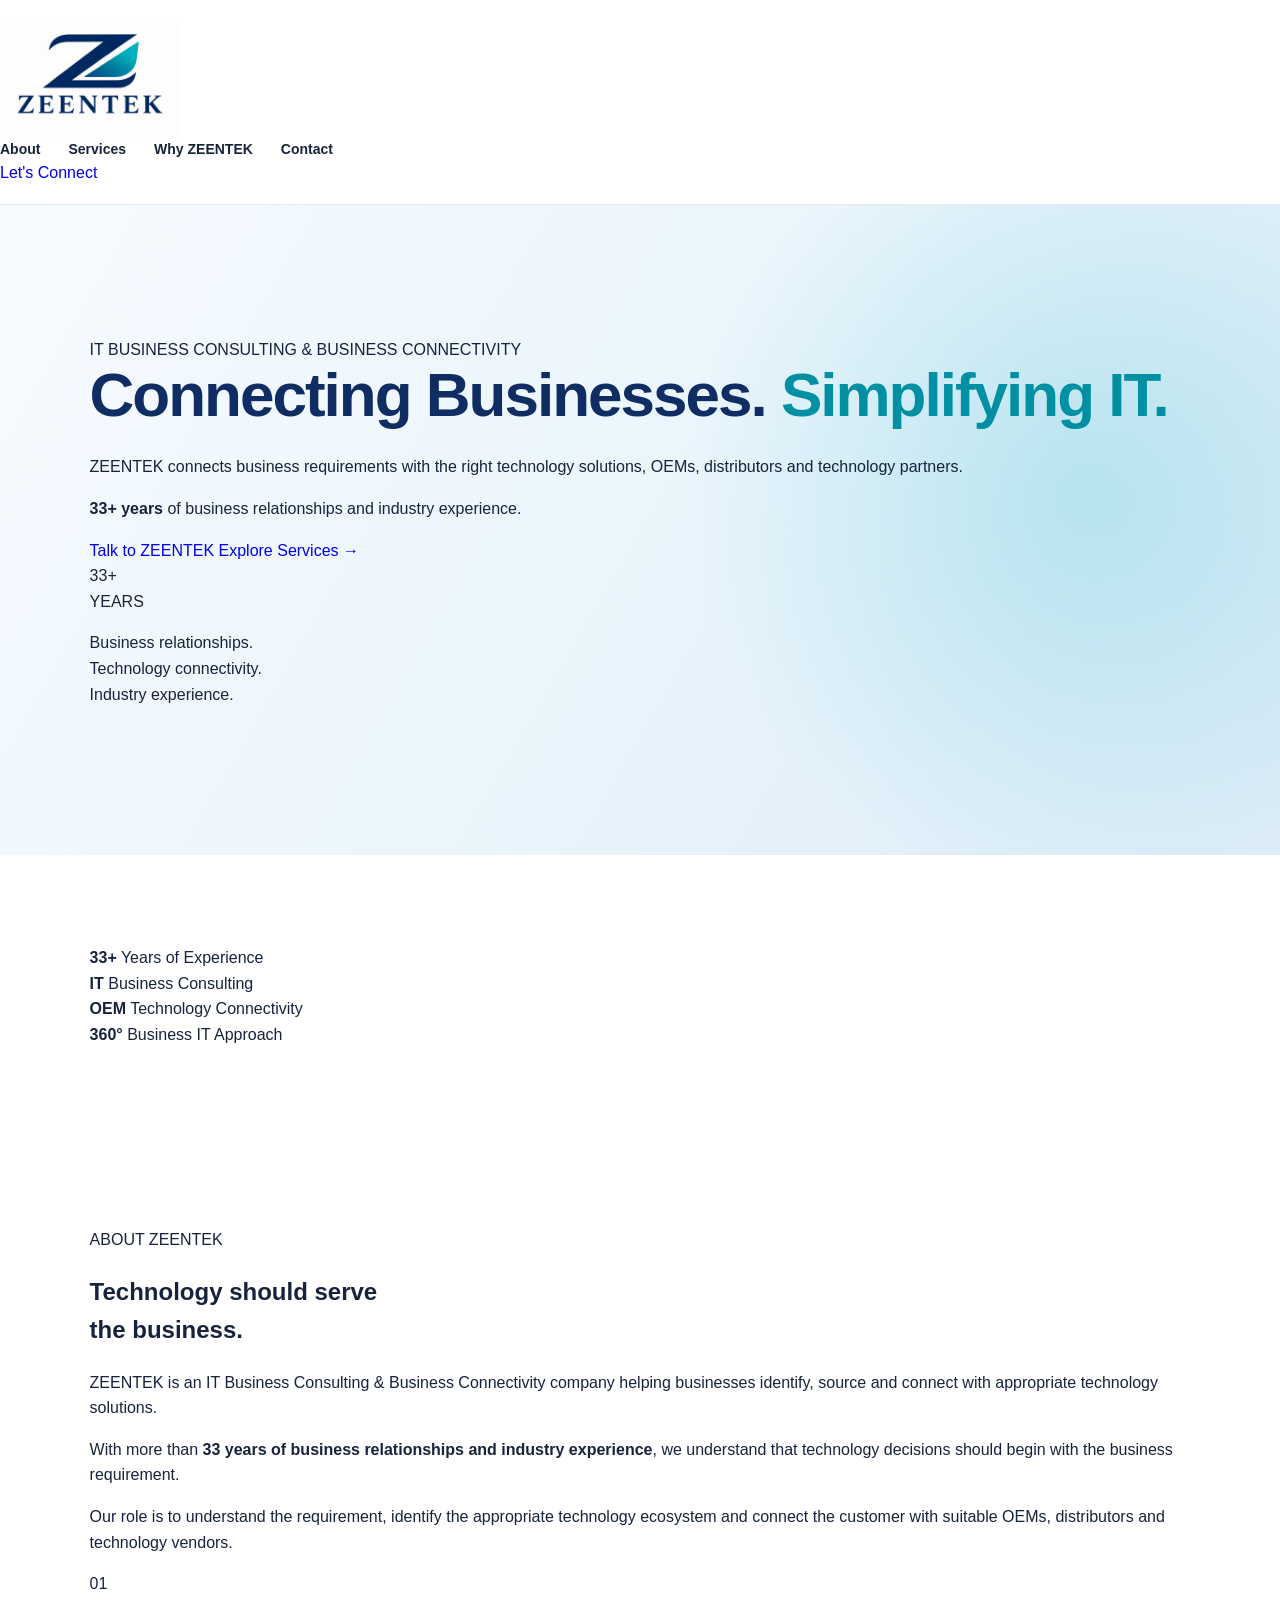
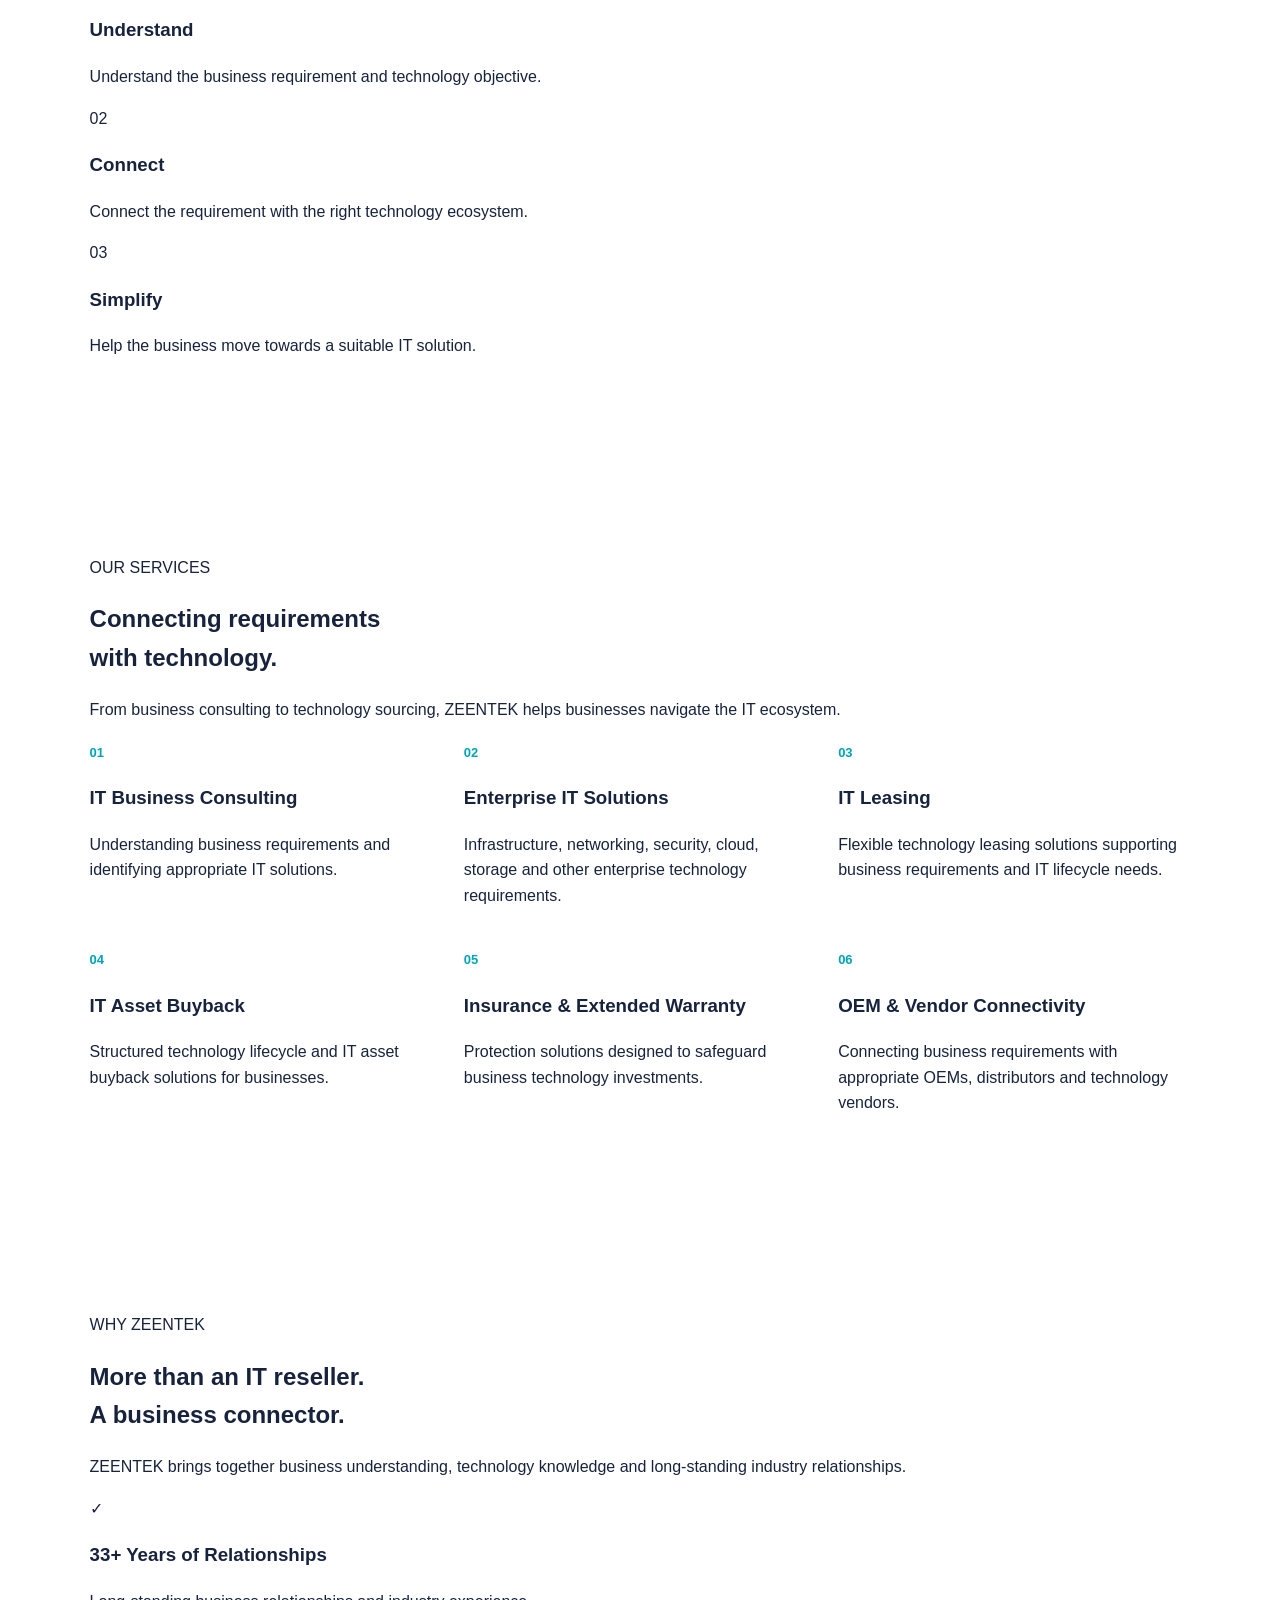
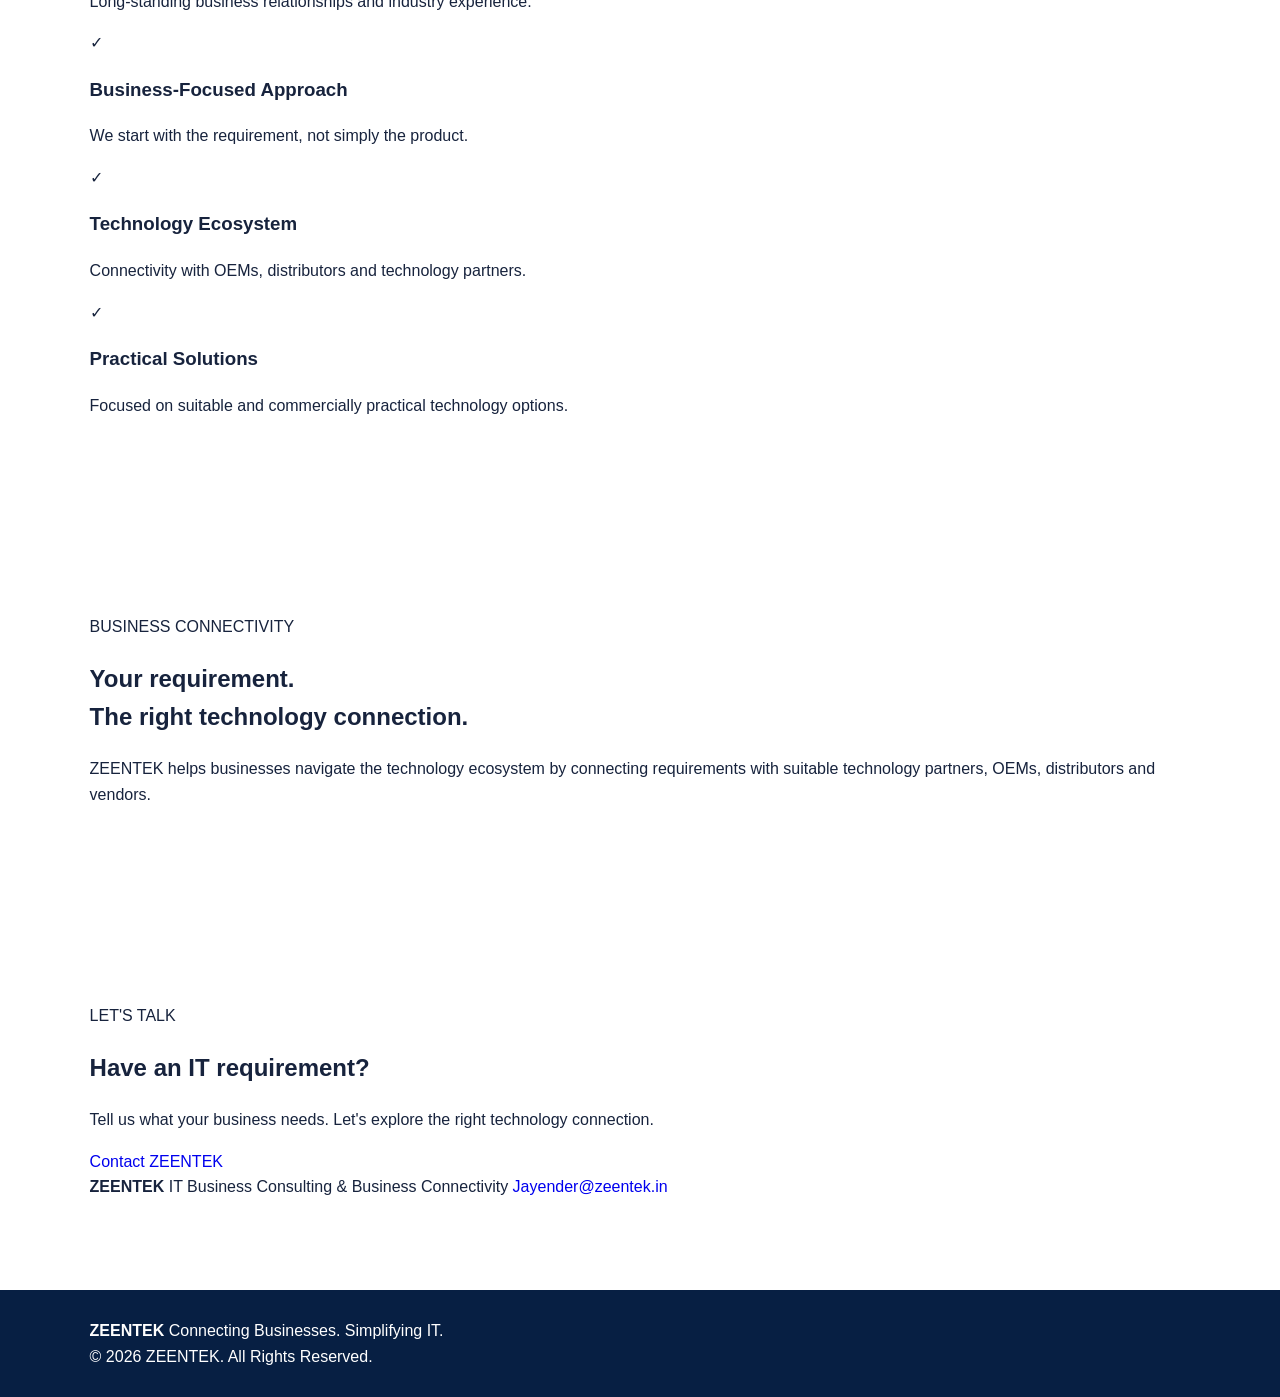
==== commit bc0e36a0: "Update index.html" ====
--- a/index.html
+++ b/index.html
@@ -40,12 +40,7 @@
 
 <main>
 
-
-<!-- HERO -->
-
 <section id="home" class="hero">
-
-<div class="hero-background"></div>
 
 <div class="hero-container">
 
@@ -118,8 +113,6 @@
 </section>
 
 
-<!-- CREDIBILITY -->
-
 <section class="credibility">
 
 <div class="credibility-item">
@@ -144,8 +137,6 @@
 
 </section>
 
-
-<!-- ABOUT -->
 
 <section id="about" class="about">
 
@@ -242,8 +233,6 @@
 </section>
 
 
-<!-- SERVICES -->
-
 <section id="services" class="services">
 
 <div class="section-container">
@@ -273,98 +262,71 @@
 
 <div class="services-grid">
 
-
 <div class="service">
-
 <span class="service-number">01</span>
-
 <h3>IT Business Consulting</h3>
-
 <p>
 Understanding business requirements and identifying
 appropriate IT solutions.
 </p>
-
 </div>
 
 
 <div class="service">
-
 <span class="service-number">02</span>
-
 <h3>Enterprise IT Solutions</h3>
-
 <p>
 Infrastructure, networking, security, cloud, storage
 and other enterprise technology requirements.
 </p>
-
 </div>
 
 
 <div class="service">
-
 <span class="service-number">03</span>
-
 <h3>IT Leasing</h3>
-
 <p>
 Flexible technology leasing solutions supporting
 business requirements and IT lifecycle needs.
 </p>
-
 </div>
 
 
 <div class="service">
-
 <span class="service-number">04</span>
-
 <h3>IT Asset Buyback</h3>
-
 <p>
 Structured technology lifecycle and IT asset
 buyback solutions for businesses.
 </p>
-
 </div>
 
 
 <div class="service">
-
 <span class="service-number">05</span>
-
 <h3>Insurance & Extended Warranty</h3>
-
 <p>
 Protection solutions designed to safeguard
 business technology investments.
 </p>
-
 </div>
 
 
 <div class="service">
-
 <span class="service-number">06</span>
-
 <h3>OEM & Vendor Connectivity</h3>
-
 <p>
 Connecting business requirements with appropriate
 OEMs, distributors and technology vendors.
 </p>
-
-</div>
-
-</div>
-
-</div>
-
-</section>
-
-
-<!-- WHY ZEENTEK -->
+</div>
+
+</div>
+
+</div>
+
+</section>
+
 
 <section id="why" class="why">
 
@@ -394,68 +356,54 @@
 <div class="why-list">
 
 <div class="why-item">
-
 <div class="check">✓</div>
-
 <div>
 <h3>33+ Years of Relationships</h3>
 <p>
 Long-standing business relationships and industry experience.
 </p>
 </div>
-
 </div>
 
 
 <div class="why-item">
-
 <div class="check">✓</div>
-
 <div>
 <h3>Business-Focused Approach</h3>
 <p>
 We start with the requirement, not simply the product.
 </p>
 </div>
-
 </div>
 
 
 <div class="why-item">
-
 <div class="check">✓</div>
-
 <div>
 <h3>Technology Ecosystem</h3>
 <p>
 Connectivity with OEMs, distributors and technology partners.
 </p>
 </div>
-
 </div>
 
 
 <div class="why-item">
-
 <div class="check">✓</div>
-
 <div>
 <h3>Practical Solutions</h3>
 <p>
 Focused on suitable and commercially practical technology options.
 </p>
 </div>
-
-</div>
-
-</div>
-
-</div>
-
-</section>
-
-
-<!-- BUSINESS CONNECTIVITY -->
+</div>
+
+</div>
+
+</div>
+
+</section>
+
 
 <section class="connectivity">
 
@@ -489,8 +437,6 @@
 </section>
 
 
-<!-- CONTACT -->
-
 <section id="contact" class="contact">
 
 <div class="contact-container">
@@ -530,7 +476,6 @@
 
 </section>
 
-
 </main>
 
 
@@ -551,6 +496,5 @@
 
 </footer>
 
-
 </body>
 </html>
